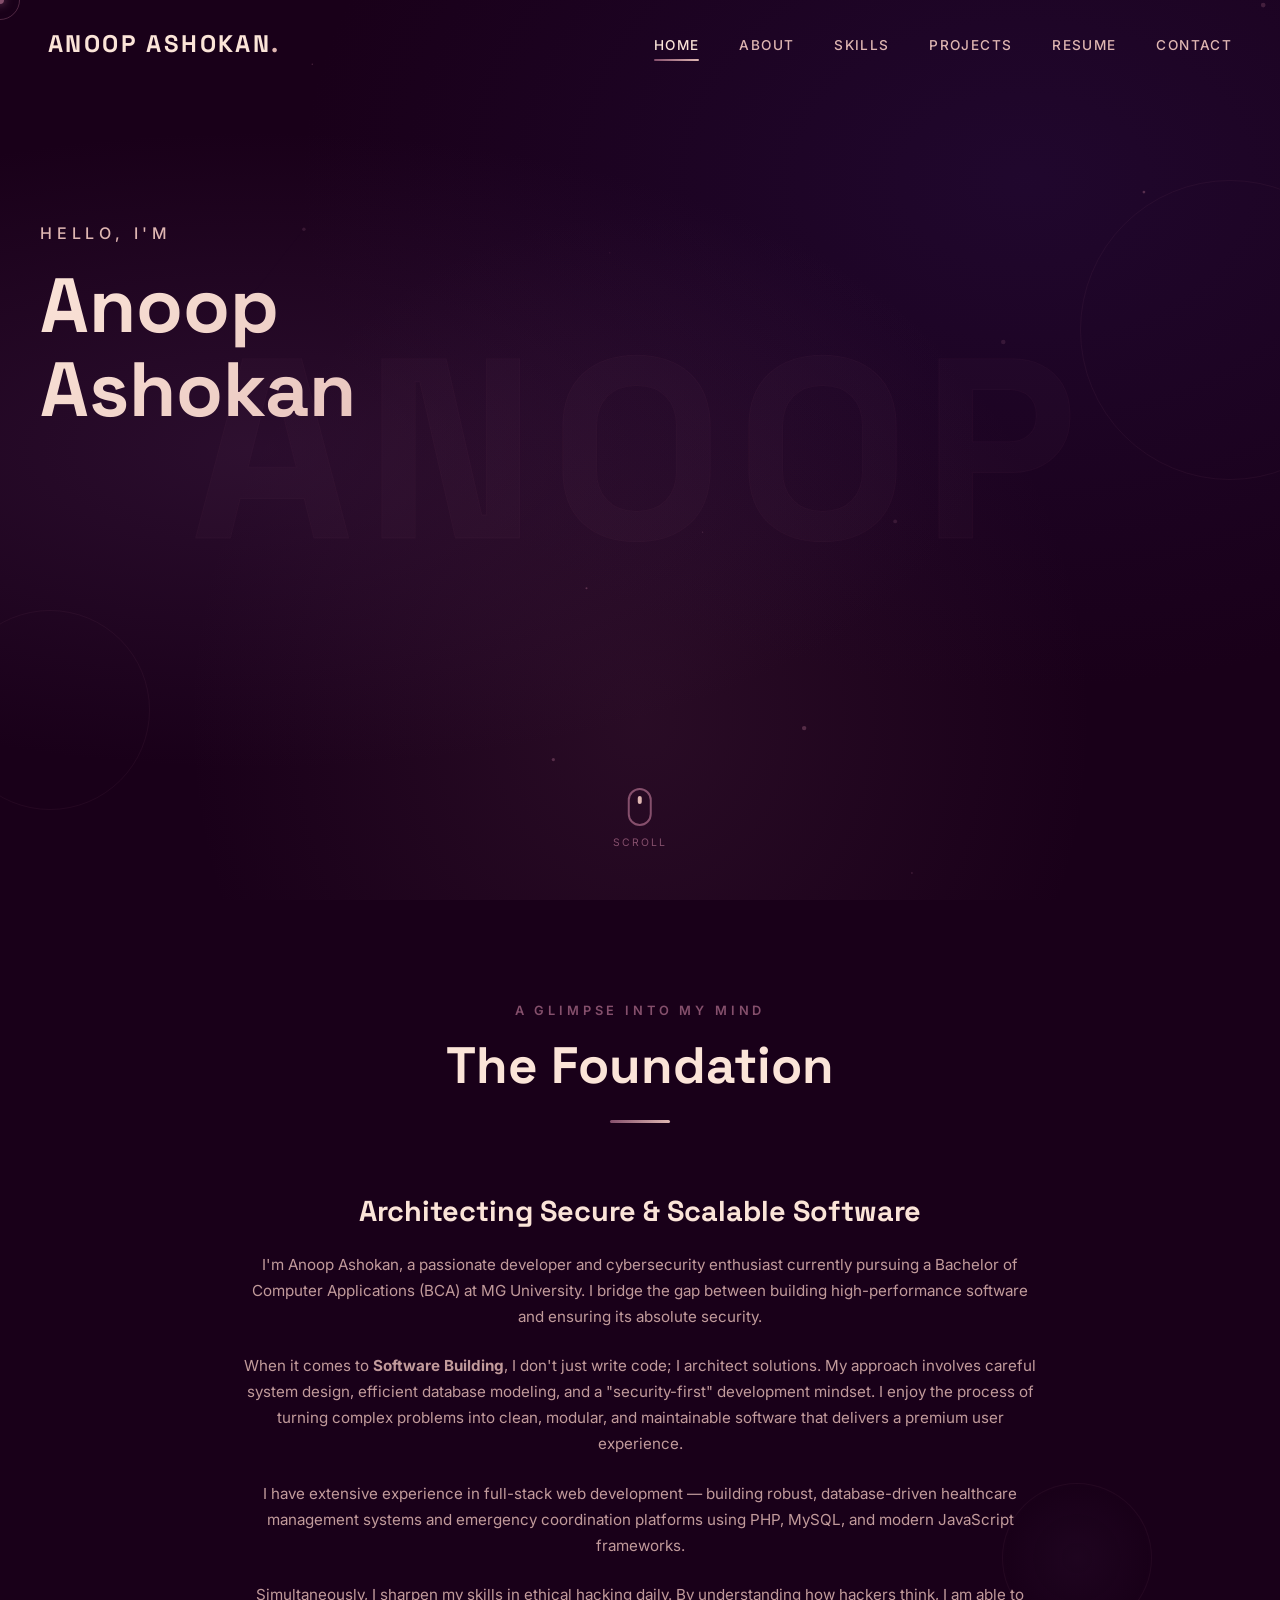
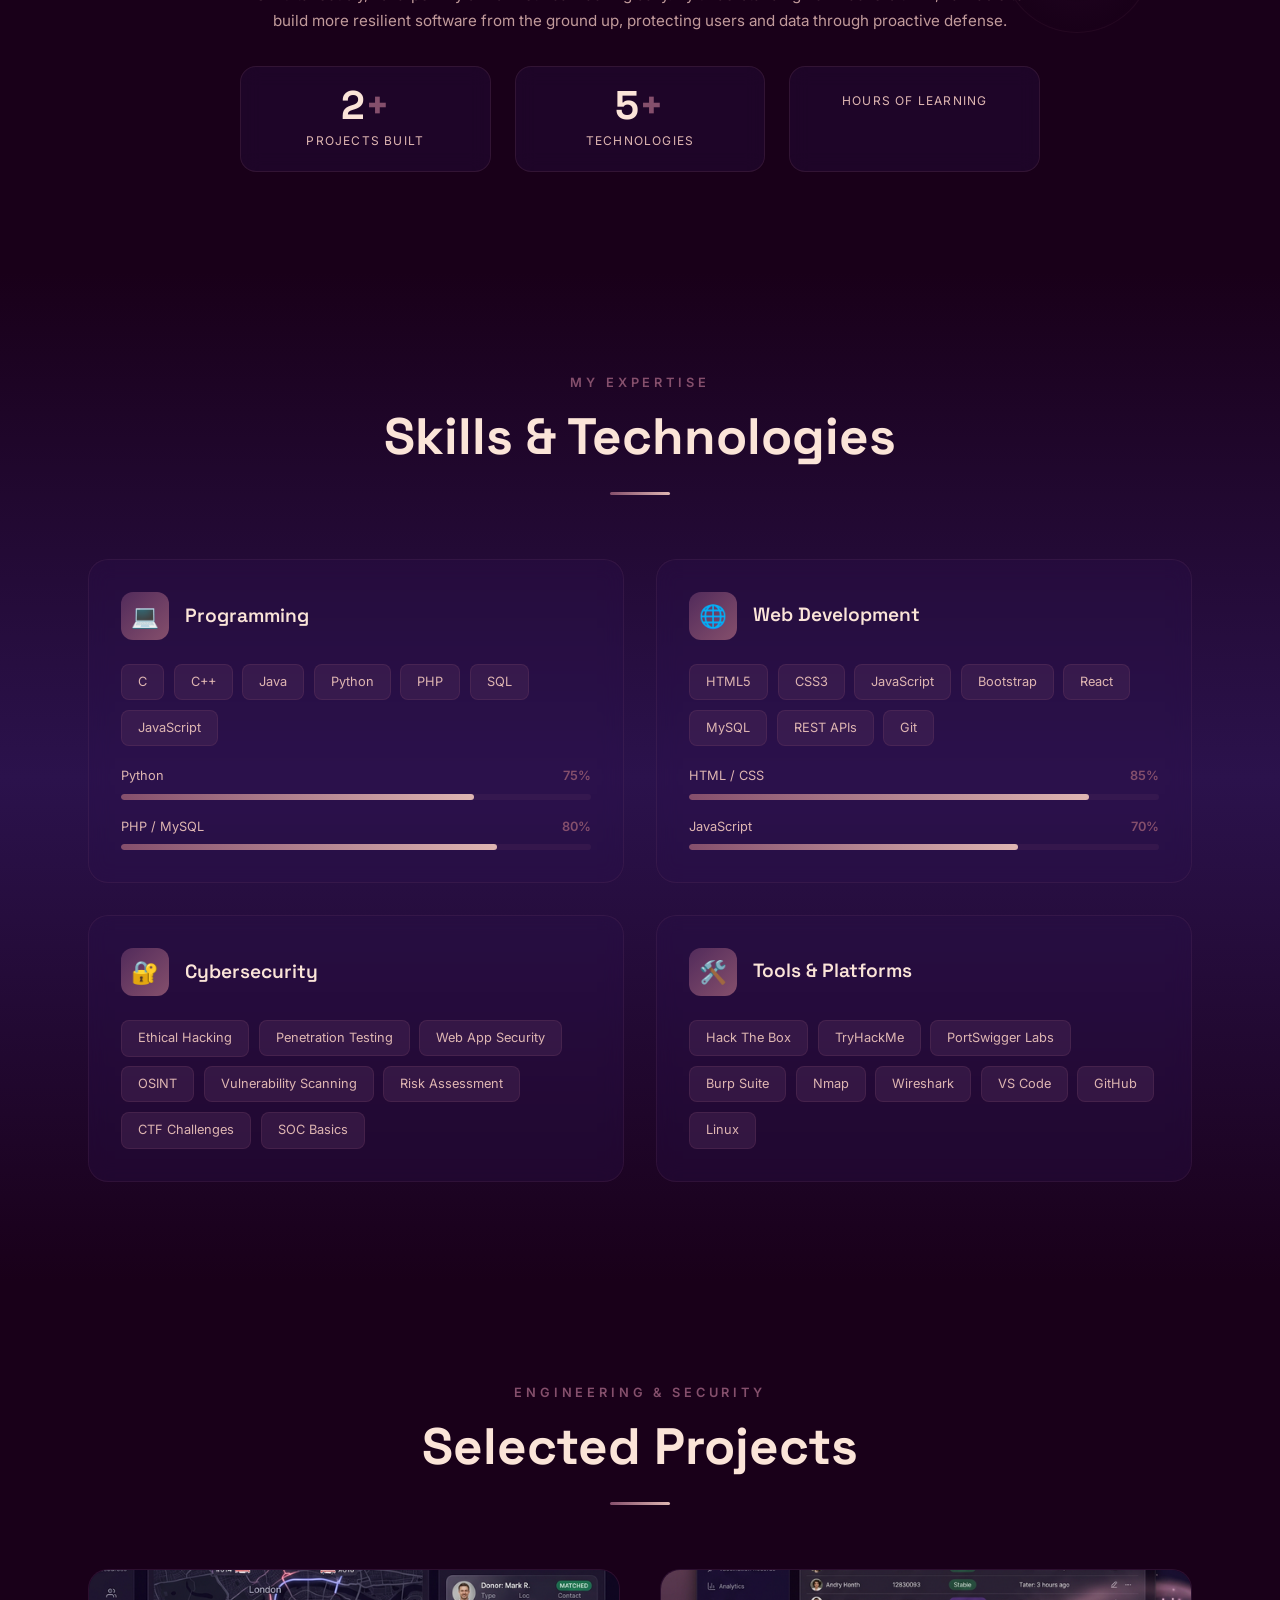
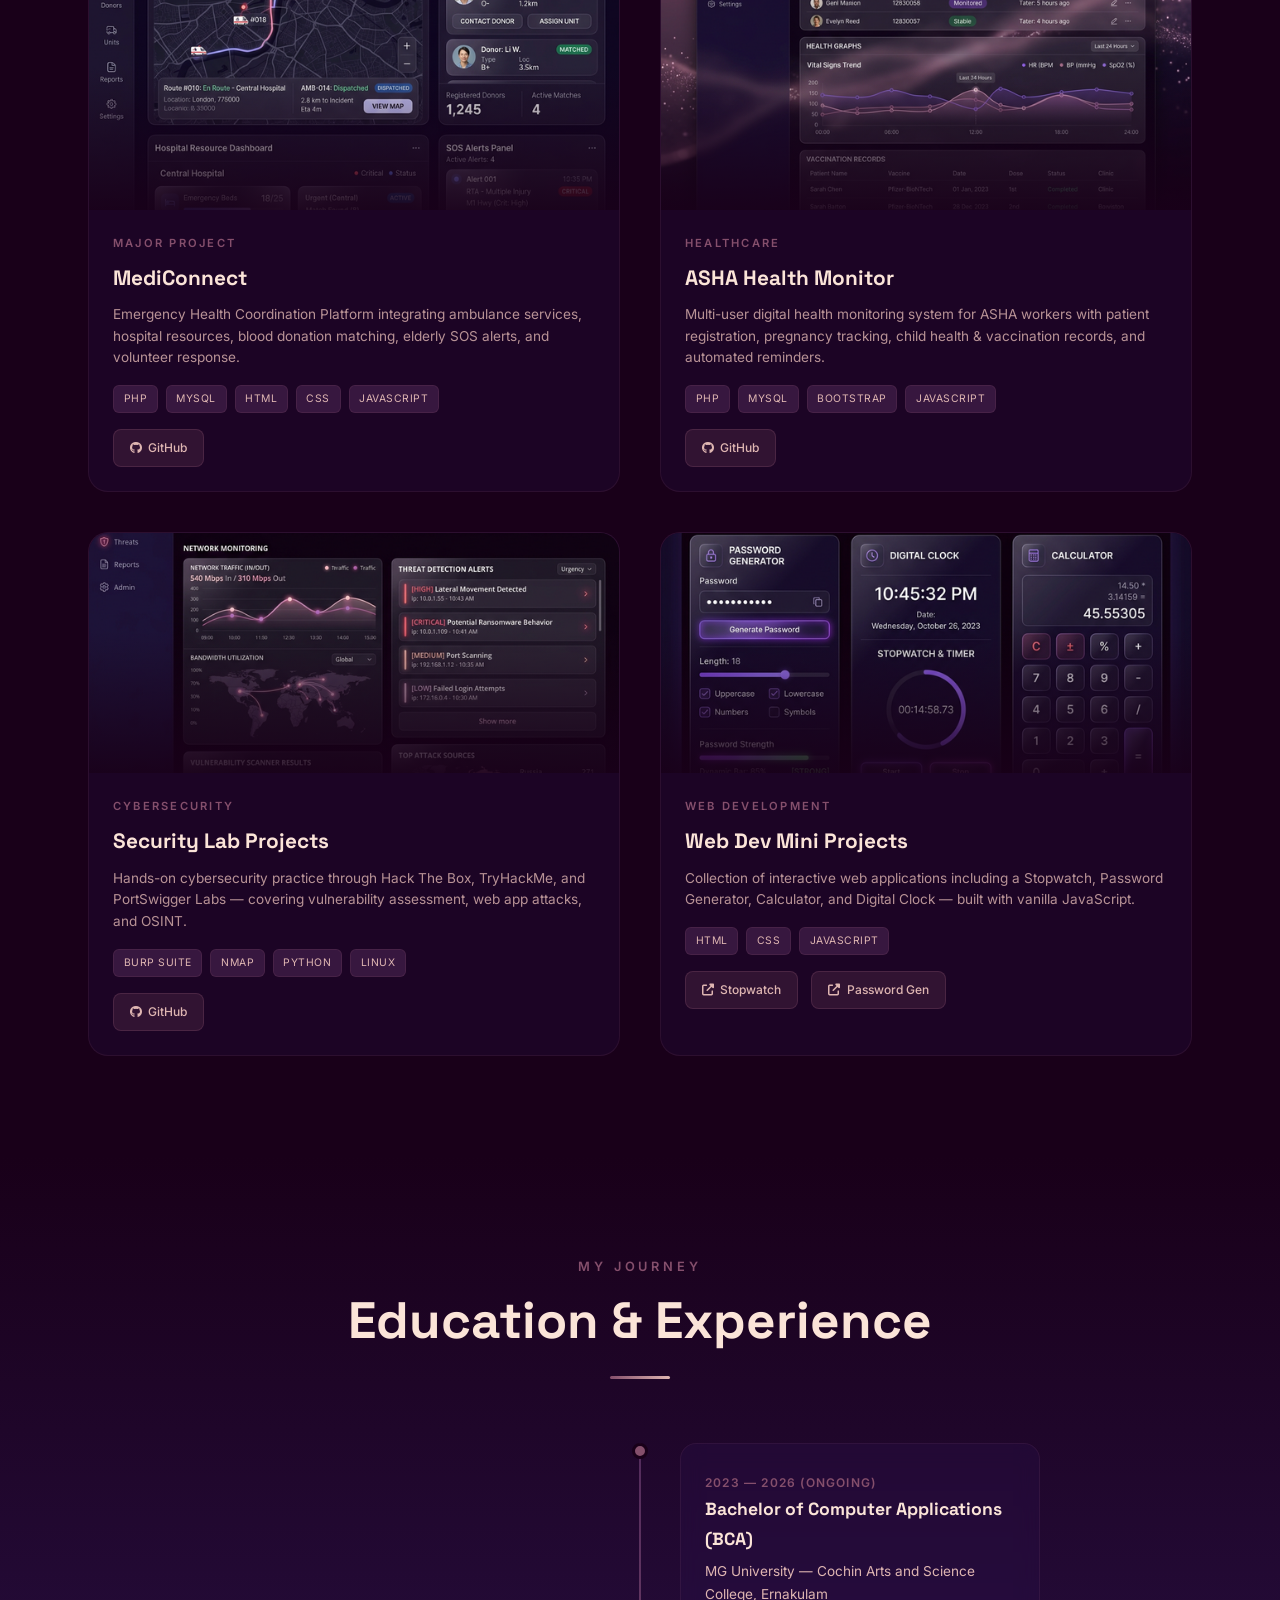
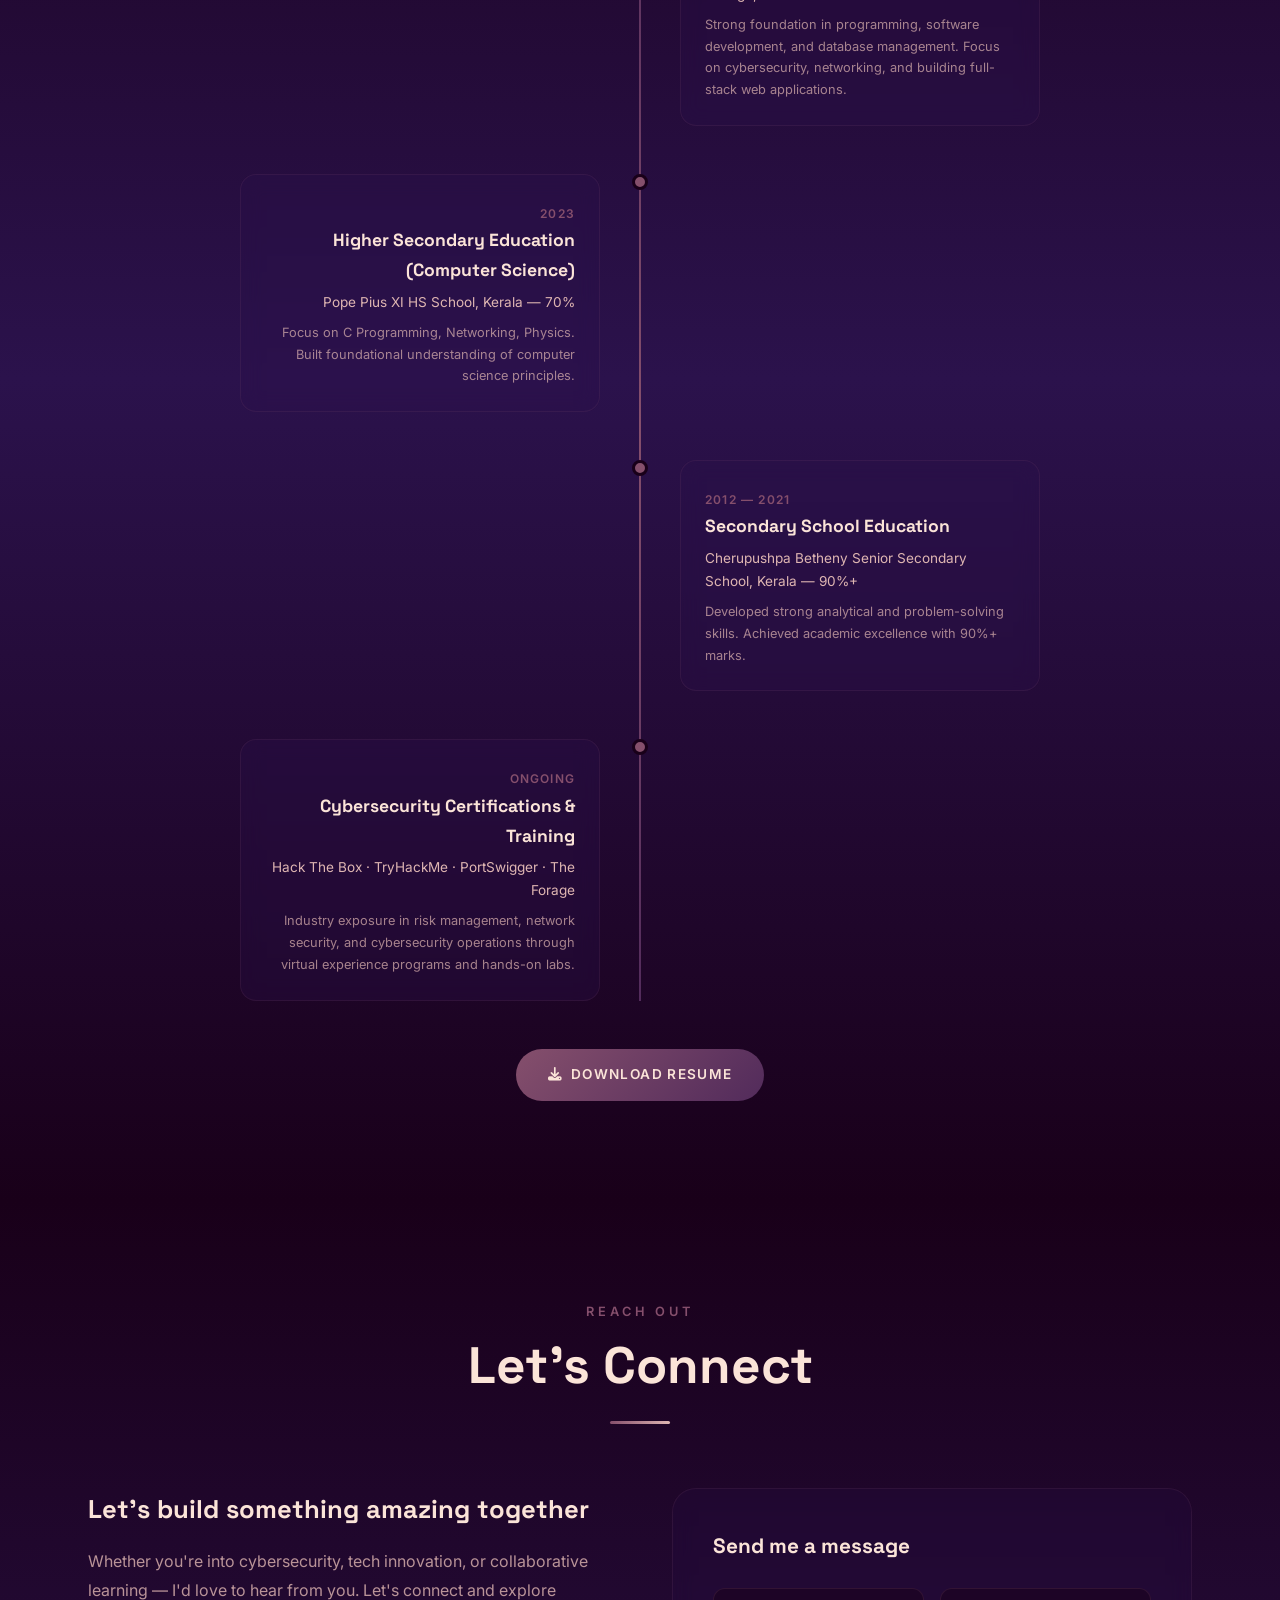
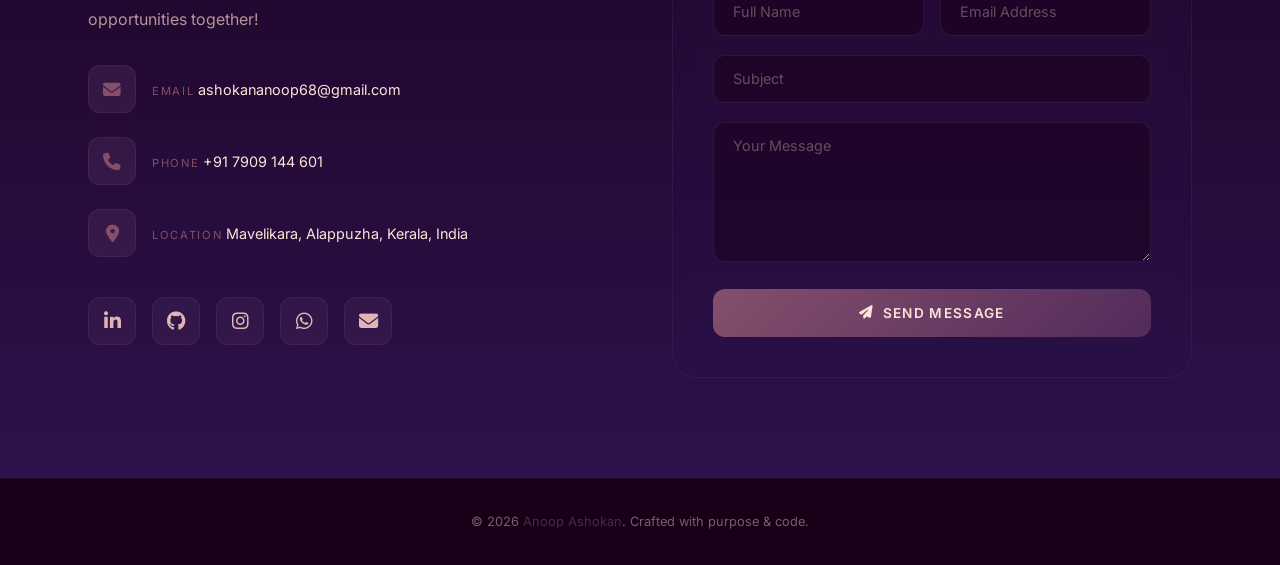
==== index.html @ 3dc25fa7 "Add files via upload" ====
<!DOCTYPE html>
<html lang="en">

<head>
  <meta charset="UTF-8">
  <meta http-equiv="X-UA-Compatible" content="IE=edge">
  <meta name="viewport" content="width=device-width, initial-scale=1.0">
  <title>Anoop Ashokan</title>
  <meta name="description"
    content="Anoop Ashokan — Software Architect and Cybersecurity Expert. Specializing in building secure web applications, penetration testing, and scalable system design.">
  <meta name="keywords" content="Anoop Ashokan, Cybersecurity, Ethical Hacker, Web Developer, Portfolio, BCA Student">
  <meta name="author" content="Anoop Ashokan">

  <!-- Favicon -->
  <link rel="shortcut icon" href="./assets/images/logo.ico" type="image/x-icon">

  <!-- Google Fonts -->
  <link rel="preconnect" href="https://fonts.googleapis.com">
  <link rel="preconnect" href="https://fonts.gstatic.com" crossorigin>
  <link
    href="https://fonts.googleapis.com/css2?family=Space+Grotesk:wght@400;500;600;700&family=Inter:wght@300;400;500;600;700&display=swap"
    rel="stylesheet">

  <!-- Font Awesome -->
  <link rel="stylesheet" href="https://cdnjs.cloudflare.com/ajax/libs/font-awesome/6.4.0/css/all.min.css">

  <!-- Custom CSS -->
  <link rel="stylesheet" href="./assets/css/cursor.css">
  <link rel="stylesheet" href="./assets/css/style.css">
</head>

<body>

  <div class="cursor-dot" id="cursorDot"></div>
  <div class="cursor-outline" id="cursorOutline"></div>

  <!-- ========== LOADER ========== -->
  <div class="loader-wrapper" id="loader">
    <div class="loader-particles" id="loaderParticles"></div>
    <div class="loader-name" id="loaderName">
      <!-- Letters injected by JS -->
    </div>
    <p class="loader-tagline">Cybersecurity · Development · Innovation</p>
    <div class="loader-progress">
      <div class="loader-progress-bar"></div>
    </div>
  </div>

  <!-- ========== NAVIGATION ========== -->
  <nav class="nav-container" id="navbar">
    <div class="nav-inner">
      <a href="#hero" class="nav-logo">ANOOP ASHOKAN<span>.</span></a>
      <ul class="nav-links" id="navLinks">
        <li><a href="#hero" class="nav-link active" data-nav>Home</a></li>
        <li><a href="#about" class="nav-link" data-nav>About</a></li>
        <li><a href="#skills" class="nav-link" data-nav>Skills</a></li>
        <li><a href="#projects" class="nav-link" data-nav>Projects</a></li>
        <li><a href="#resume" class="nav-link" data-nav>Resume</a></li>

        <li><a href="#contact" class="nav-link" data-nav>Contact</a></li>
      </ul>
      <button class="nav-menu-btn" id="menuBtn" aria-label="Toggle Menu">
        <span></span>
        <span></span>
        <span></span>
      </button>
    </div>
  </nav>

  <!-- ========== HERO SECTION ========== -->
  <section class="hero-section section" id="hero">
    <div class="hero-bg-gradient"></div>
    <canvas class="hero-particles" id="heroCanvas"></canvas>

    <!-- Floating decorations -->
    <div class="hero-bg-text">ANOOP</div>
    <div class="floating-element float-circle float-1"></div>
    <div class="floating-element float-circle float-2"></div>

    <div class="hero-content">
      <!-- Left: Text -->
      <div class="hero-text">
        <p class="hero-greeting" id="heroGreeting">Hello, I'm</p>
        <h1 class="hero-name" id="heroName">Anoop Ashokan</h1>
        <p class="hero-title" id="heroTitle">Cybersecurity Enthusiast & Developer</p>
        <p class="hero-description" id="heroDesc">
          Final-year BCA student passionate about ethical hacking, penetration testing, and building secure web
          applications. Turning curiosity into code, one vulnerability at a time.
        </p>
        <div class="hero-cta-group" id="heroCta">
          <a href="#projects" class="btn-primary">
            <i class="fas fa-rocket"></i>
            View My Work
          </a>
          <a href="#contact" class="btn-secondary">
            <i class="fas fa-paper-plane"></i>
            Get in Touch
          </a>
        </div>
      </div>

      <!-- Right: 3D Card -->
      <div class="hero-image-wrapper">
        <div class="hero-3d-card" id="hero3dCard">
          <div class="card-glow"></div>
          <div class="card-border">
            <img src="./assets/images/photo-hero.jpg" alt="Anoop Ashokan" class="card-image">
            <div class="card-shine" id="cardShine"></div>
          </div>


          <div class="badge-status">
            <span class="status-dot"></span>

          </div>
        </div>
      </div>
    </div>
    </div>

    <!-- Scroll Indicator -->
    <div class="scroll-indicator">
      <div class="mouse">
        <div class="wheel"></div>
      </div>
      <span class="scroll-text">Scroll</span>
    </div>
  </section>

  <!-- ========== ABOUT SECTION ========== -->
  <section class="section" id="about">
    <div class="container">
      <div class="section-header reveal">
        <p class="section-label">A Glimpse Into My Mind</p>
        <h2 class="section-title">The Foundation</h2>
        <div class="section-divider"></div>
      </div>

      <div class="about-grid">


        <!-- Text Side -->
        <div class="about-text-content reveal">
          <h3>Architecting Secure & Scalable Software</h3>
          <p>
            I'm Anoop Ashokan, a passionate developer and cybersecurity enthusiast currently pursuing a Bachelor of
            Computer Applications (BCA)
            at MG University. I bridge the gap between building high-performance software and ensuring its absolute
            security.
          </p>
          <p>
            When it comes to <strong>Software Building</strong>, I don't just write code; I architect solutions.
            My approach involves careful system design, efficient database modeling, and a "security-first" development
            mindset.
            I enjoy the process of turning complex problems into clean, modular, and maintainable software that delivers
            a premium user experience.
          </p>
          <p>
            I have extensive experience in full-stack web development — building robust, database-driven healthcare
            management systems and emergency coordination platforms using PHP, MySQL, and modern JavaScript frameworks.
          </p>
          <p>
            Simultaneously, I sharpen my skills in ethical hacking daily. By understanding how hackers think,
            I am able to build more resilient software from the ground up, protecting users and data through proactive
            defense.
          </p>

          <!-- Counters -->
          <div class="counters-grid">
            <div class="counter-item reveal">
              <div class="counter-number">
                <span class="counter" data-target="5">0</span><span class="counter-suffix">+</span>
              </div>
              <div class="counter-label">Projects Built</div>
            </div>
            <div class="counter-item reveal">
              <div class="counter-number">
                <span class="counter" data-target="12">0</span><span class="counter-suffix">+</span>
              </div>
              <div class="counter-label">Technologies</div>
            </div>
            <div class="counter-item reveal">
              <div class="counter-number">

              </div>
              <div class="counter-label">Hours of Learning</div>
            </div>
          </div>
        </div>
      </div>
    </div>

    <!-- Floating elements -->
    <div class="floating-element float-circle float-3"></div>
  </section>

  <!-- ========== SKILLS SECTION ========== -->
  <section class="section skills-section" id="skills">
    <div class="container">
      <div class="section-header reveal">
        <p class="section-label">My Expertise</p>
        <h2 class="section-title">Skills & Technologies</h2>
        <div class="section-divider"></div>
      </div>

      <div class="skills-categories">
        <!-- Programming -->
        <div class="skill-category-card reveal" data-tilt>
          <div class="skill-category-header">
            <div class="skill-category-icon">💻</div>
            <h3 class="skill-category-title">Programming</h3>
          </div>
          <div class="skills-list">
            <span class="skill-tag">C</span>
            <span class="skill-tag">C++</span>
            <span class="skill-tag">Java</span>
            <span class="skill-tag">Python</span>
            <span class="skill-tag">PHP</span>
            <span class="skill-tag">SQL</span>
            <span class="skill-tag">JavaScript</span>
          </div>
          <div class="skill-bars" style="margin-top: 1.2rem;">
            <div class="skill-bar-item">
              <div class="skill-bar-header">
                <span class="skill-bar-name">Python</span>
                <span class="skill-bar-percent">75%</span>
              </div>
              <div class="skill-bar-track">
                <div class="skill-bar-fill" data-width="75"></div>
              </div>
            </div>
            <div class="skill-bar-item">
              <div class="skill-bar-header">
                <span class="skill-bar-name">PHP / MySQL</span>
                <span class="skill-bar-percent">80%</span>
              </div>
              <div class="skill-bar-track">
                <div class="skill-bar-fill" data-width="80"></div>
              </div>
            </div>
          </div>
        </div>

        <!-- Web Development -->
        <div class="skill-category-card reveal" data-tilt>
          <div class="skill-category-header">
            <div class="skill-category-icon">🌐</div>
            <h3 class="skill-category-title">Web Development</h3>
          </div>
          <div class="skills-list">
            <span class="skill-tag">HTML5</span>
            <span class="skill-tag">CSS3</span>
            <span class="skill-tag">JavaScript</span>
            <span class="skill-tag">Bootstrap</span>
            <span class="skill-tag">React</span>
            <span class="skill-tag">MySQL</span>
            <span class="skill-tag">REST APIs</span>
            <span class="skill-tag">Git</span>
          </div>
          <div class="skill-bars" style="margin-top: 1.2rem;">
            <div class="skill-bar-item">
              <div class="skill-bar-header">
                <span class="skill-bar-name">HTML / CSS</span>
                <span class="skill-bar-percent">85%</span>
              </div>
              <div class="skill-bar-track">
                <div class="skill-bar-fill" data-width="85"></div>
              </div>
            </div>
            <div class="skill-bar-item">
              <div class="skill-bar-header">
                <span class="skill-bar-name">JavaScript</span>
                <span class="skill-bar-percent">70%</span>
              </div>
              <div class="skill-bar-track">
                <div class="skill-bar-fill" data-width="70"></div>
              </div>
            </div>
          </div>
        </div>

        <!-- Cybersecurity -->
        <div class="skill-category-card reveal" data-tilt>
          <div class="skill-category-header">
            <div class="skill-category-icon">🔐</div>
            <h3 class="skill-category-title">Cybersecurity</h3>
          </div>
          <div class="skills-list">
            <span class="skill-tag">Ethical Hacking</span>
            <span class="skill-tag">Penetration Testing</span>
            <span class="skill-tag">Web App Security</span>
            <span class="skill-tag">OSINT</span>
            <span class="skill-tag">Vulnerability Scanning</span>
            <span class="skill-tag">Risk Assessment</span>
            <span class="skill-tag">CTF Challenges</span>
            <span class="skill-tag">SOC Basics</span>
          </div>
        </div>

        <!-- Tools & Platforms -->
        <div class="skill-category-card reveal" data-tilt>
          <div class="skill-category-header">
            <div class="skill-category-icon">🛠️</div>
            <h3 class="skill-category-title">Tools & Platforms</h3>
          </div>
          <div class="skills-list">
            <span class="skill-tag">Hack The Box</span>
            <span class="skill-tag">TryHackMe</span>
            <span class="skill-tag">PortSwigger Labs</span>
            <span class="skill-tag">Burp Suite</span>
            <span class="skill-tag">Nmap</span>
            <span class="skill-tag">Wireshark</span>
            <span class="skill-tag">VS Code</span>
            <span class="skill-tag">GitHub</span>
            <span class="skill-tag">Linux</span>
          </div>
        </div>
      </div>
    </div>
  </section>

  <!-- ========== PROJECTS SECTION ========== -->
  <section class="section" id="projects">
    <div class="container">
      <div class="section-header reveal">
        <p class="section-label">Engineering & Security</p>
        <h2 class="section-title">Selected Projects</h2>
        <div class="section-divider"></div>
      </div>

      <div class="projects-grid">
        <!-- Project 1: MediConnect -->
        <div class="project-card reveal" data-tilt>
          <div class="card-glow-bg"></div>
          <div class="project-image-wrapper">
            <img src="./assets/images/project-mediconnect.png" alt="MediConnect Platform" loading="lazy">
            <div class="project-overlay"></div>
          </div>
          <div class="project-info">
            <p class="project-category">Major Project</p>
            <h3 class="project-name">MediConnect</h3>
            <p class="project-description">
              Emergency Health Coordination Platform integrating ambulance services, hospital resources, blood donation
              matching, elderly SOS alerts, and volunteer response.
            </p>
            <div class="project-tech-stack">
              <span class="tech-badge">PHP</span>
              <span class="tech-badge">MySQL</span>
              <span class="tech-badge">HTML</span>
              <span class="tech-badge">CSS</span>
              <span class="tech-badge">JavaScript</span>
            </div>
            <div class="project-links">
              <a href="https://github.com/securematrix" target="_blank" class="project-link-btn">
                <i class="fab fa-github"></i> GitHub
              </a>
            </div>
          </div>
        </div>

        <!-- Project 2: Health Monitoring System -->
        <div class="project-card reveal" data-tilt>
          <div class="card-glow-bg"></div>
          <div class="project-image-wrapper">
            <img src="./assets/images/project-health.png" alt="ASHA Health Monitoring System" loading="lazy">
            <div class="project-overlay"></div>
          </div>
          <div class="project-info">
            <p class="project-category">Healthcare</p>
            <h3 class="project-name">ASHA Health Monitor</h3>
            <p class="project-description">
              Multi-user digital health monitoring system for ASHA workers with patient registration, pregnancy
              tracking, child health & vaccination records, and automated reminders.
            </p>
            <div class="project-tech-stack">
              <span class="tech-badge">PHP</span>
              <span class="tech-badge">MySQL</span>
              <span class="tech-badge">Bootstrap</span>
              <span class="tech-badge">JavaScript</span>
            </div>
            <div class="project-links">
              <a href="https://github.com/securematrix" target="_blank" class="project-link-btn">
                <i class="fab fa-github"></i> GitHub
              </a>
            </div>
          </div>
        </div>

        <!-- Project 3: Security Tools -->
        <div class="project-card reveal" data-tilt>
          <div class="card-glow-bg"></div>
          <div class="project-image-wrapper">
            <img src="./assets/images/project-security.png" alt="Security Operations Dashboard" loading="lazy">
            <div class="project-overlay"></div>
          </div>
          <div class="project-info">
            <p class="project-category">Cybersecurity</p>
            <h3 class="project-name">Security Lab Projects</h3>
            <p class="project-description">
              Hands-on cybersecurity practice through Hack The Box, TryHackMe, and PortSwigger Labs — covering
              vulnerability assessment, web app attacks, and OSINT.
            </p>
            <div class="project-tech-stack">
              <span class="tech-badge">Burp Suite</span>
              <span class="tech-badge">Nmap</span>
              <span class="tech-badge">Python</span>
              <span class="tech-badge">Linux</span>
            </div>
            <div class="project-links">
              <a href="https://github.com/securematrix" target="_blank" class="project-link-btn">
                <i class="fab fa-github"></i> GitHub
              </a>
            </div>
          </div>
        </div>

        <!-- Project 4: Web Tools -->
        <div class="project-card reveal" data-tilt>
          <div class="card-glow-bg"></div>
          <div class="project-image-wrapper">
            <img src="./assets/images/project-webtools.png" alt="Web Development Tools" loading="lazy">
            <div class="project-overlay"></div>
          </div>
          <div class="project-info">
            <p class="project-category">Web Development</p>
            <h3 class="project-name">Web Dev Mini Projects</h3>
            <p class="project-description">
              Collection of interactive web applications including a Stopwatch, Password Generator, Calculator, and
              Digital Clock — built with vanilla JavaScript.
            </p>
            <div class="project-tech-stack">
              <span class="tech-badge">HTML</span>
              <span class="tech-badge">CSS</span>
              <span class="tech-badge">JavaScript</span>
            </div>
            <div class="project-links">
              <a href="https://securematrix.github.io/simple-StopWatch/" target="_blank" class="project-link-btn">
                <i class="fas fa-external-link-alt"></i> Stopwatch
              </a>
              <a href="https://securematrix.github.io/password-Generator/" target="_blank" class="project-link-btn">
                <i class="fas fa-external-link-alt"></i> Password Gen
              </a>
            </div>
          </div>
        </div>
      </div>
    </div>
  </section>

  <!-- ========== RESUME SECTION ========== -->
  <section class="section resume-section" id="resume">
    <div class="container">
      <div class="section-header reveal">
        <p class="section-label">My Journey</p>
        <h2 class="section-title">Education & Experience</h2>
        <div class="section-divider"></div>
      </div>

      <div class="timeline-container">
        <div class="timeline-line"></div>

        <!-- Item 1 -->
        <div class="timeline-item reveal">
          <div class="timeline-dot"></div>
          <div class="timeline-content">
            <span class="timeline-date">2023 — 2026 (Ongoing)</span>
            <h4 class="timeline-title">Bachelor of Computer Applications (BCA)</h4>
            <p class="timeline-subtitle">MG University — Cochin Arts and Science College, Ernakulam</p>
            <p class="timeline-description">
              Strong foundation in programming, software development, and database management.
              Focus on cybersecurity, networking, and building full-stack web applications.
            </p>
          </div>
        </div>

        <!-- Item 2 -->
        <div class="timeline-item reveal">
          <div class="timeline-dot"></div>
          <div class="timeline-content">
            <span class="timeline-date">2023</span>
            <h4 class="timeline-title">Higher Secondary Education (Computer Science)</h4>
            <p class="timeline-subtitle">Pope Pius XI HS School, Kerala — 70%</p>
            <p class="timeline-description">
              Focus on C Programming, Networking, Physics. Built foundational understanding of computer science
              principles.
            </p>
          </div>
        </div>

        <!-- Item 3 -->
        <div class="timeline-item reveal">
          <div class="timeline-dot"></div>
          <div class="timeline-content">
            <span class="timeline-date">2012 — 2021</span>
            <h4 class="timeline-title">Secondary School Education</h4>
            <p class="timeline-subtitle">Cherupushpa Betheny Senior Secondary School, Kerala — 90%+</p>
            <p class="timeline-description">
              Developed strong analytical and problem-solving skills. Achieved academic excellence with 90%+ marks.
            </p>
          </div>
        </div>

        <!-- Item 4: Certifications -->
        <div class="timeline-item reveal">
          <div class="timeline-dot"></div>
          <div class="timeline-content">
            <span class="timeline-date">Ongoing</span>
            <h4 class="timeline-title">Cybersecurity Certifications & Training</h4>
            <p class="timeline-subtitle">Hack The Box · TryHackMe · PortSwigger · The Forage</p>
            <p class="timeline-description">
              Industry exposure in risk management, network security, and cybersecurity operations through virtual
              experience programs and hands-on labs.
            </p>
          </div>
        </div>
      </div>

      <!-- Download Resume Button -->
      <div class="resume-download reveal">
        <a href="#contact" class="btn-primary">
          <i class="fas fa-download"></i>
          Download Resume
        </a>
      </div>
    </div>
  </section>



  <!-- ========== CONTACT SECTION ========== -->
  <section class="section contact-section" id="contact">
    <div class="container">
      <div class="section-header reveal">
        <p class="section-label">Reach Out</p>
        <h2 class="section-title">Let's Connect</h2>
        <div class="section-divider"></div>
      </div>

      <div class="contact-grid">
        <!-- Info Side -->
        <div class="contact-info-side reveal-left">
          <h3>Let's build something amazing together</h3>
          <p>
            Whether you're into cybersecurity, tech innovation, or collaborative learning — I'd love to hear from you.
            Let's connect and explore opportunities together!
          </p>

          <div class="contact-details">
            <div class="contact-detail-item">
              <div class="contact-detail-icon">
                <i class="fas fa-envelope"></i>
              </div>
              <div class="contact-detail-text">
                <span class="detail-label">Email</span>
                <a href="mailto:ashokananoop68@gmail.com" class="detail-value">ashokananoop68@gmail.com</a>
              </div>
            </div>
            <div class="contact-detail-item">
              <div class="contact-detail-icon">
                <i class="fas fa-phone"></i>
              </div>
              <div class="contact-detail-text">
                <span class="detail-label">Phone</span>
                <span class="detail-value">+91 7909 144 601</span>
              </div>
            </div>
            <div class="contact-detail-item">
              <div class="contact-detail-icon">
                <i class="fas fa-map-marker-alt"></i>
              </div>
              <div class="contact-detail-text">
                <span class="detail-label">Location</span>
                <span class="detail-value">Mavelikara, Alappuzha, Kerala, India</span>
              </div>
            </div>
          </div>

          <!-- Social Links -->
          <div class="social-links-row">
            <a href="https://www.linkedin.com/in/anoopashokan" target="_blank" class="social-icon-link"
              aria-label="LinkedIn" title="LinkedIn">
              <i class="fab fa-linkedin-in"></i>
            </a>
            <a href="https://github.com/securematrix" target="_blank" class="social-icon-link" aria-label="GitHub"
              title="GitHub">
              <i class="fab fa-github"></i>
            </a>
            <a href="https://www.instagram.com/_anoop__._" target="_blank" class="social-icon-link"
              aria-label="Instagram" title="Instagram">
              <i class="fab fa-instagram"></i>
            </a>
            <a href="https://wa.me/917909144601" target="_blank" class="social-icon-link" aria-label="WhatsApp"
              title="WhatsApp">
              <i class="fab fa-whatsapp"></i>
            </a>
            <a href="mailto:ashokananoop68@gmail.com" class="social-icon-link" aria-label="Email" title="Email">
              <i class="fas fa-envelope"></i>
            </a>
          </div>
        </div>

        <!-- Form Side -->
        <div class="contact-form-container reveal-right">
          <h3>Send me a message</h3>
          <form action="https://formsubmit.co/anoopashokan61@gmail.com" method="POST" id="contactForm">
            <input type="hidden" name="_captcha" value="false">
            <input type="hidden" name="_next" value="https://securematrix.github.io/anoop-portfolio/thank-you.html">

            <div class="form-row">
              <div class="form-group">
                <input type="text" name="fullname" class="form-input" placeholder="Full Name" required id="inputName"
                  aria-label="Full Name">
              </div>
              <div class="form-group">
                <input type="email" name="email" class="form-input" placeholder="Email Address" required id="inputEmail"
                  aria-label="Email Address">
              </div>
            </div>
            <div class="form-group">
              <input type="text" name="subject" class="form-input" placeholder="Subject" id="inputSubject"
                aria-label="Subject">
            </div>
            <div class="form-group">
              <textarea name="message" class="form-input" placeholder="Your Message" required id="inputMessage"
                aria-label="Your Message"></textarea>
            </div>
            <button type="submit" class="form-submit-btn" id="submitBtn">
              <i class="fas fa-paper-plane"></i>
              Send Message
            </button>
          </form>
        </div>
      </div>
    </div>
  </section>

  <!-- ========== FOOTER ========== -->
  <footer class="footer">
    <p class="footer-text">
      © 2026 <a href="#hero">Anoop Ashokan</a>. Crafted with purpose & code.
    </p>
  </footer>

  <!-- ========== SCRIPTS ========== -->
  <script src="./assets/js/cursor.js"></script>
  <script src="./assets/js/script.js"></script>
</body>

</html>
---- assets/css/cursor.css ----
/* ============================================= */
/*  LUXURY GLOW MOUSE CURSOR — MODERN & SMOOTH   */
/* ============================================= */

/* Hide default cursor */
body {
  cursor: none !important;
}

/* Ensure all interactive elements don't show the default pointer */
a, button, input, textarea, select, [role="button"] {
  cursor: none !important;
}

/* Cursor Dot — Fast follower */
.cursor-dot {
  position: fixed;
  top: 0;
  left: 0;
  width: 8px;
  height: 8px;
  background-color: var(--highlight);
  border-radius: 50%;
  z-index: 100000;
  pointer-events: none;
  transform: translate(-50%, -50%);
  transition: width 0.3s ease, height 0.3s ease, opacity 0.3s ease;
  box-shadow: 0 0 10px var(--highlight);
}

/* Cursor Outline — Smooth delayed follower (Lerp) */
.cursor-outline {
  position: fixed;
  top: 0;
  left: 0;
  width: 40px;
  height: 40px;
  border: 1.5px solid rgba(133, 79, 108, 0.5); /* Semi-transparent highlight */
  border-radius: 50%;
  z-index: 99999;
  pointer-events: none;
  transform: translate(-50%, -50%);
  transition: width 0.4s cubic-bezier(0.23, 1, 0.32, 1), 
              height 0.4s cubic-bezier(0.23, 1, 0.32, 1), 
              border-color 0.4s ease,
              background-color 0.4s ease;
}

/* Hover States — Applied via JS */
body.is-hovering .cursor-dot {
  width: 4px;
  height: 4px;
  opacity: 0.5;
}

body.is-hovering .cursor-outline {
  width: 65px;
  height: 65px;
  border-color: var(--highlight);
  background-color: rgba(133, 79, 108, 0.1); /* Subtle glow fill */
}

/* Click Animation State */
body.is-clicking .cursor-outline {
  transform: translate(-50%, -50%) scale(0.85);
  background-color: rgba(133, 79, 108, 0.2);
}

/* Hide on Mobile */
@media (max-width: 1024px) {
  body {
    cursor: auto !important;
  }
  .cursor-dot, .cursor-outline {
    display: none;
  }
}
---- assets/css/style.css ----
/* ============================================= */
/*  ANOOP ASHOKAN — PREMIUM PORTFOLIO CSS        */
/*  Dark Luxury • Glassmorphism • Motion Design   */
/* ============================================= */

/* ---------- CSS CUSTOM PROPERTIES ---------- */
:root {
  /* Color Palette */
  --bg-primary: #190019;
  --bg-secondary: #2B124C;
  --accent-depth: #522B5B;
  --highlight: #854F6C;
  --soft-ui: #DFB6B2;
  --light-neutral: #FBE4D8;
  
  /* Extended palette */
  --bg-primary-rgb: 25, 0, 25;
  --bg-secondary-rgb: 43, 18, 76;
  --accent-depth-rgb: 82, 43, 91;
  --highlight-rgb: 133, 79, 108;
  --soft-ui-rgb: 223, 182, 178;
  --light-neutral-rgb: 251, 228, 216;

  /* Glass */
  --glass-bg: rgba(43, 18, 76, 0.25);
  --glass-border: rgba(133, 79, 108, 0.3);
  --glass-shadow: 0 8px 32px rgba(0, 0, 0, 0.4);
  --glass-blur: blur(20px);

  /* Typography */
  --font-heading: 'Space Grotesk', sans-serif;
  --font-body: 'Inter', sans-serif;

  /* Transitions */
  --transition-fast: 0.2s cubic-bezier(0.4, 0, 0.2, 1);
  --transition-medium: 0.4s cubic-bezier(0.4, 0, 0.2, 1);
  --transition-slow: 0.8s cubic-bezier(0.4, 0, 0.2, 1);

  /* Spacing */
  --section-padding: 100px 0;
  --container-width: 1200px;
}

/* ---------- RESET & BASE ---------- */
*,
*::before,
*::after {
  margin: 0;
  padding: 0;
  box-sizing: border-box;
}

html {
  scroll-behavior: smooth;
  overflow-x: hidden;
}

body {
  font-family: var(--font-body);
  background: var(--bg-primary);
  color: var(--light-neutral);
  line-height: 1.7;
  overflow-x: hidden;
  cursor: none;
}

a {
  text-decoration: none;
  color: inherit;
  cursor: none;
}

button {
  cursor: none;
}

ul, ol {
  list-style: none;
}

img {
  max-width: 100%;
  display: block;
}

::selection {
  background: var(--highlight);
  color: var(--light-neutral);
}

/* ---------- SCROLLBAR ---------- */
::-webkit-scrollbar {
  width: 6px;
}

::-webkit-scrollbar-track {
  background: var(--bg-primary);
}

::-webkit-scrollbar-thumb {
  background: var(--accent-depth);
  border-radius: 3px;
}

::-webkit-scrollbar-thumb:hover {
  background: var(--highlight);
}

/* ---------- CUSTOM CURSOR ---------- */
/* (Cursor styles moved to assets/css/cursor.css for modularity) */


/* ---------- LOADER ---------- */
.loader-wrapper {
  position: fixed;
  top: 0;
  left: 0;
  width: 100%;
  height: 100%;
  background: var(--bg-primary);
  z-index: 100000;
  display: flex;
  flex-direction: column;
  align-items: center;
  justify-content: center;
  transition: opacity 0.6s ease, visibility 0.6s ease;
}

.loader-wrapper.loaded {
  opacity: 0;
  visibility: hidden;
  pointer-events: none;
}

.loader-name {
  font-family: var(--font-heading);
  font-size: clamp(2rem, 5vw, 4rem);
  font-weight: 700;
  color: var(--light-neutral);
  letter-spacing: 0.2em;
  overflow: hidden;
}

.loader-name span {
  display: inline-block;
  transform: translateY(100%);
  opacity: 0;
  animation: letterReveal 0.6s forwards;
}

@keyframes letterReveal {
  to {
    transform: translateY(0);
    opacity: 1;
  }
}

.loader-tagline {
  font-family: var(--font-body);
  font-size: 0.9rem;
  color: var(--soft-ui);
  letter-spacing: 0.3em;
  text-transform: uppercase;
  margin-top: 1rem;
  opacity: 0;
  animation: fadeIn 0.8s 1s forwards;
}

.loader-progress {
  width: 200px;
  height: 2px;
  background: rgba(82, 43, 91, 0.3);
  border-radius: 1px;
  margin-top: 2rem;
  overflow: hidden;
}

.loader-progress-bar {
  height: 100%;
  width: 0%;
  background: linear-gradient(90deg, var(--highlight), var(--soft-ui));
  border-radius: 1px;
  animation: loadingBar 1.8s ease-in-out forwards;
}

@keyframes loadingBar {
  0% { width: 0%; }
  50% { width: 70%; }
  100% { width: 100%; }
}

.loader-particles {
  position: absolute;
  width: 100%;
  height: 100%;
  overflow: hidden;
}

.loader-particle {
  position: absolute;
  width: 3px;
  height: 3px;
  background: var(--highlight);
  border-radius: 50%;
  opacity: 0.3;
  animation: particleFloat 3s infinite ease-in-out;
}

@keyframes particleFloat {
  0%, 100% { transform: translateY(0) translateX(0); opacity: 0.3; }
  50% { transform: translateY(-30px) translateX(10px); opacity: 0.6; }
}

@keyframes fadeIn {
  to { opacity: 1; }
}

/* ---------- NAVIGATION ---------- */
.nav-container {
  position: fixed;
  top: 0;
  left: 0;
  width: 100%;
  z-index: 1000;
  padding: 1.5rem 3rem;
  transition: var(--transition-medium);
}

.nav-container.scrolled {
  background: rgba(25, 0, 25, 0.9);
  backdrop-filter: blur(20px);
  -webkit-backdrop-filter: blur(20px);
  padding: 1rem 3rem;
  border-bottom: 1px solid rgba(82, 43, 91, 0.2);
}

.nav-inner {
  max-width: var(--container-width);
  margin: 0 auto;
  display: flex;
  align-items: center;
  justify-content: space-between;
}

.nav-logo {
  font-family: var(--font-heading);
  font-size: 1.5rem;
  font-weight: 700;
  color: var(--light-neutral);
  letter-spacing: 0.1em;
}

.nav-logo span {
  color: var(--soft-ui);
}

.nav-links {
  display: flex;
  gap: 2.5rem;
  align-items: center;
}

.nav-link {
  font-family: var(--font-body);
  font-size: 0.85rem;
  font-weight: 500;
  color: var(--soft-ui);
  letter-spacing: 0.1em;
  text-transform: uppercase;
  position: relative;
  padding: 0.5rem 0;
  transition: color var(--transition-fast);
  background: none;
  border: none;
}

.nav-link::after {
  content: '';
  position: absolute;
  bottom: 0;
  left: 0;
  width: 0;
  height: 2px;
  background: linear-gradient(90deg, var(--highlight), var(--soft-ui));
  transition: width var(--transition-medium);
  border-radius: 1px;
}

.nav-link:hover,
.nav-link.active {
  color: var(--light-neutral);
}

.nav-link:hover::after,
.nav-link.active::after {
  width: 100%;
}

.nav-menu-btn {
  display: none;
  flex-direction: column;
  gap: 5px;
  background: none;
  border: none;
  padding: 0.5rem;
}

.nav-menu-btn span {
  width: 25px;
  height: 2px;
  background: var(--soft-ui);
  border-radius: 2px;
  transition: var(--transition-fast);
}

.nav-menu-btn.active span:nth-child(1) {
  transform: rotate(45deg) translate(5px, 5px);
}

.nav-menu-btn.active span:nth-child(2) {
  opacity: 0;
}

.nav-menu-btn.active span:nth-child(3) {
  transform: rotate(-45deg) translate(5px, -5px);
}

/* ---------- HERO SECTION ---------- */
.hero-section {
  min-height: 100vh;
  display: flex;
  align-items: center;
  position: relative;
  overflow: hidden;
  padding: 0 3rem;
}

.hero-bg-gradient {
  position: absolute;
  top: 0;
  left: 0;
  width: 100%;
  height: 100%;
  background: 
    radial-gradient(ellipse at 20% 50%, rgba(82, 43, 91, 0.3) 0%, transparent 50%),
    radial-gradient(ellipse at 80% 20%, rgba(43, 18, 76, 0.4) 0%, transparent 50%),
    radial-gradient(ellipse at 50% 80%, rgba(133, 79, 108, 0.15) 0%, transparent 50%);
  animation: gradientShift 8s ease-in-out infinite alternate;
}

@keyframes gradientShift {
  0% { transform: scale(1); opacity: 1; }
  100% { transform: scale(1.1); opacity: 0.8; }
}

.hero-particles {
  position: absolute;
  width: 100%;
  height: 100%;
  z-index: 1;
}

.hero-bg-text {
  position: absolute;
  top: 50%;
  left: 50%;
  transform: translate(-50%, -50%);
  font-family: var(--font-heading);
  font-size: clamp(8rem, 20vw, 30rem);
  font-weight: 800;
  color: rgba(251, 228, 216, 0.02);
  -webkit-text-stroke: 1px rgba(133, 79, 108, 0.08);
  pointer-events: none;
  white-space: nowrap;
  z-index: 0;
  letter-spacing: 0.05em;
  user-select: none;
}

.hero-content {
  max-width: var(--container-width);
  margin: 0 auto;
  width: 100%;
  display: grid;
  grid-template-columns: 1fr 1fr;
  gap: 4rem;
  align-items: center;
  position: relative;
  z-index: 2;
}

.hero-text {
  padding-right: 2rem;
}

.hero-greeting {
  font-family: var(--font-body);
  font-size: 1rem;
  font-weight: 500;
  color: var(--soft-ui);
  letter-spacing: 0.3em;
  text-transform: uppercase;
  margin-bottom: 1rem;
  opacity: 0;
  transform: translateY(30px);
}

.hero-name {
  font-family: var(--font-heading);
  font-size: clamp(3rem, 6vw, 5rem);
  font-weight: 700;
  line-height: 1.1;
  margin-bottom: 0.5rem;
  background: linear-gradient(135deg, var(--light-neutral), var(--soft-ui));
  -webkit-background-clip: text;
  -webkit-text-fill-color: transparent;
  background-clip: text;
  opacity: 0;
  transform: translateY(50px);
}

.hero-title {
  font-family: var(--font-heading);
  font-size: clamp(1.2rem, 2.5vw, 1.8rem);
  font-weight: 400;
  color: var(--highlight);
  margin-bottom: 1.5rem;
  opacity: 0;
  transform: translateY(30px);
}

.hero-description {
  font-size: 1rem;
  color: var(--soft-ui);
  opacity: 0.8;
  max-width: 500px;
  margin-bottom: 2rem;
  opacity: 0;
  transform: translateY(30px);
}

.hero-cta-group {
  display: flex;
  gap: 1rem;
  align-items: center;
  opacity: 0;
  transform: translateY(30px);
}

.btn-primary {
  display: inline-flex;
  align-items: center;
  gap: 0.5rem;
  padding: 0.9rem 2rem;
  background: linear-gradient(135deg, var(--highlight), var(--accent-depth));
  color: var(--light-neutral);
  font-family: var(--font-body);
  font-size: 0.85rem;
  font-weight: 600;
  letter-spacing: 0.1em;
  text-transform: uppercase;
  border: none;
  border-radius: 50px;
  transition: var(--transition-medium);
  position: relative;
  overflow: hidden;
}

.btn-primary::before {
  content: '';
  position: absolute;
  top: 0;
  left: -100%;
  width: 100%;
  height: 100%;
  background: linear-gradient(90deg, transparent, rgba(255,255,255,0.15), transparent);
  transition: left 0.6s;
}

.btn-primary:hover::before {
  left: 100%;
}

.btn-primary:hover {
  transform: translateY(-2px);
  box-shadow: 0 8px 30px rgba(133, 79, 108, 0.4);
}

.btn-secondary {
  display: inline-flex;
  align-items: center;
  gap: 0.5rem;
  padding: 0.9rem 2rem;
  background: transparent;
  color: var(--soft-ui);
  font-family: var(--font-body);
  font-size: 0.85rem;
  font-weight: 600;
  letter-spacing: 0.1em;
  text-transform: uppercase;
  border: 1px solid var(--highlight);
  border-radius: 50px;
  transition: var(--transition-medium);
}

.btn-secondary:hover {
  background: rgba(133, 79, 108, 0.15);
  transform: translateY(-2px);
  border-color: var(--soft-ui);
}

/* Hero Image Card */
.hero-image-wrapper {
  display: flex;
  justify-content: center;
  align-items: center;
  perspective: 1000px;
}

.hero-3d-card {
  width: 380px;
  height: 460px;
  position: relative;
  transform-style: preserve-3d;
  transition: transform 0.1s ease-out;
  opacity: 0;
  transform: translateY(50px);
}

.hero-3d-card .card-glow {
  position: absolute;
  top: -20px;
  left: -20px;
  right: -20px;
  bottom: -20px;
  background: radial-gradient(ellipse at center, rgba(133, 79, 108, 0.3) 0%, transparent 70%);
  filter: blur(30px);
  z-index: -1;
  animation: cardGlow 4s ease-in-out infinite alternate;
}

@keyframes cardGlow {
  0% { opacity: 0.5; transform: scale(0.95); }
  100% { opacity: 1; transform: scale(1.05); }
}

.hero-3d-card .card-border {
  position: absolute;
  inset: 0;
  border-radius: 24px;
  border: 1px solid rgba(133, 79, 108, 0.3);
  background: linear-gradient(135deg, rgba(43, 18, 76, 0.6), rgba(82, 43, 91, 0.3));
  backdrop-filter: blur(10px);
  -webkit-backdrop-filter: blur(10px);
  overflow: hidden;
}

.hero-3d-card .card-image {
  width: 100%;
  height: 100%;
  object-fit: cover;
  border-radius: 24px;
  opacity: 0.9;
}

.hero-3d-card .card-shine {
  position: absolute;
  top: 0;
  left: 0;
  width: 100%;
  height: 100%;
  border-radius: 24px;
  background: linear-gradient(
    105deg,
    transparent 40%,
    rgba(255, 255, 255, 0.05) 45%,
    rgba(255, 255, 255, 0.1) 50%,
    rgba(255, 255, 255, 0.05) 55%,
    transparent 60%
  );
  pointer-events: none;
}

.hero-3d-card .floating-badge {
  position: absolute;
  bottom: 20px;
  left: 20px;
  right: 20px;
  background: rgba(25, 0, 25, 0.8);
  backdrop-filter: blur(20px);
  -webkit-backdrop-filter: blur(20px);
  border: 1px solid rgba(133, 79, 108, 0.3);
  border-radius: 16px;
  padding: 1rem 1.2rem;
}

.floating-badge .badge-name {
  font-family: var(--font-heading);
  font-size: 1rem;
  font-weight: 600;
  color: var(--light-neutral);
}

.floating-badge .badge-role {
  font-size: 0.75rem;
  color: var(--soft-ui);
  opacity: 0.8;
}

.floating-badge .badge-status {
  display: flex;
  align-items: center;
  gap: 0.5rem;
  margin-top: 0.3rem;
}

.floating-badge .status-dot {
  width: 8px;
  height: 8px;
  background: #4ade80;
  border-radius: 50%;
  animation: pulse 2s infinite;
}

@keyframes pulse {
  0%, 100% { box-shadow: 0 0 0 0 rgba(74, 222, 128, 0.4); }
  50% { box-shadow: 0 0 0 6px rgba(74, 222, 128, 0); }
}

.floating-badge .status-text {
  font-size: 0.7rem;
  color: #4ade80;
  font-weight: 500;
}

/* Scroll Indicator */
.scroll-indicator {
  position: absolute;
  bottom: 3rem;
  left: 50%;
  transform: translateX(-50%);
  display: flex;
  flex-direction: column;
  align-items: center;
  gap: 0.5rem;
  z-index: 2;
  animation: fadeIn 1s 2s forwards;
  opacity: 0;
}

.scroll-indicator .mouse {
  width: 24px;
  height: 38px;
  border: 2px solid var(--highlight);
  border-radius: 12px;
  position: relative;
}

.scroll-indicator .mouse .wheel {
  width: 4px;
  height: 8px;
  background: var(--soft-ui);
  border-radius: 2px;
  position: absolute;
  top: 6px;
  left: 50%;
  transform: translateX(-50%);
  animation: scrollWheel 2s ease-in-out infinite;
}

@keyframes scrollWheel {
  0% { transform: translateX(-50%) translateY(0); opacity: 1; }
  100% { transform: translateX(-50%) translateY(12px); opacity: 0; }
}

.scroll-indicator .scroll-text {
  font-size: 0.65rem;
  letter-spacing: 0.2em;
  color: var(--highlight);
  text-transform: uppercase;
}

/* ---------- SECTION COMMON ---------- */
.section {
  padding: var(--section-padding);
  position: relative;
}

.container {
  max-width: var(--container-width);
  margin: 0 auto;
  padding: 0 3rem;
}

.section-header {
  text-align: center;
  margin-bottom: 4rem;
}

.section-label {
  font-size: 0.8rem;
  font-weight: 600;
  letter-spacing: 0.3em;
  text-transform: uppercase;
  color: var(--highlight);
  margin-bottom: 0.8rem;
}

.section-title {
  font-family: var(--font-heading);
  font-size: clamp(2rem, 4vw, 3.2rem);
  font-weight: 700;
  color: var(--light-neutral);
  line-height: 1.2;
}

.section-divider {
  width: 60px;
  height: 3px;
  background: linear-gradient(90deg, var(--highlight), var(--soft-ui));
  border-radius: 2px;
  margin: 1.5rem auto 0;
}

/* ---------- ABOUT SECTION ---------- */
.about-grid {
  display: block;
  max-width: 800px;
  margin: 0 auto;
  text-align: center;
}



.about-text-content h3 {
  font-family: var(--font-heading);
  font-size: 1.8rem;
  font-weight: 700;
  color: var(--light-neutral);
  margin-bottom: 1rem;
}

.about-text-content p {
  color: var(--soft-ui);
  opacity: 0.85;
  margin-bottom: 1.5rem;
  font-size: 0.95rem;
}

/* Animated Counters */
.counters-grid {
  display: grid;
  grid-template-columns: repeat(3, 1fr);
  gap: 1.5rem;
  margin-top: 2rem;
}

.counter-item {
  text-align: center;
  padding: 1.2rem;
  background: rgba(43, 18, 76, 0.3);
  border: 1px solid rgba(133, 79, 108, 0.2);
  border-radius: 16px;
  backdrop-filter: blur(10px);
  -webkit-backdrop-filter: blur(10px);
  transition: var(--transition-medium);
}

.counter-item:hover {
  transform: translateY(-5px);
  border-color: var(--highlight);
  box-shadow: 0 10px 30px rgba(133, 79, 108, 0.2);
}

.counter-number {
  font-family: var(--font-heading);
  font-size: 2.5rem;
  font-weight: 700;
  color: var(--light-neutral);
  line-height: 1;
}

.counter-number .counter-suffix {
  color: var(--highlight);
}

.counter-label {
  font-size: 0.75rem;
  color: var(--soft-ui);
  text-transform: uppercase;
  letter-spacing: 0.1em;
  margin-top: 0.3rem;
}

/* ---------- SKILLS SECTION ---------- */
.skills-section {
  background: linear-gradient(180deg, var(--bg-primary) 0%, var(--bg-secondary) 50%, var(--bg-primary) 100%);
}

.skills-categories {
  display: grid;
  grid-template-columns: repeat(2, 1fr);
  gap: 2rem;
}

.skill-category-card {
  background: rgba(43, 18, 76, 0.3);
  border: 1px solid rgba(133, 79, 108, 0.15);
  border-radius: 20px;
  padding: 2rem;
  backdrop-filter: blur(10px);
  -webkit-backdrop-filter: blur(10px);
  transition: var(--transition-medium);
  transform-style: preserve-3d;
  perspective: 800px;
}

.skill-category-card:hover {
  transform: translateY(-5px);
  border-color: var(--highlight);
  box-shadow: 0 20px 40px rgba(133, 79, 108, 0.15);
}

.skill-category-header {
  display: flex;
  align-items: center;
  gap: 1rem;
  margin-bottom: 1.5rem;
}

.skill-category-icon {
  width: 48px;
  height: 48px;
  border-radius: 12px;
  background: linear-gradient(135deg, var(--accent-depth), var(--highlight));
  display: flex;
  align-items: center;
  justify-content: center;
  font-size: 1.4rem;
}

.skill-category-title {
  font-family: var(--font-heading);
  font-size: 1.2rem;
  font-weight: 600;
  color: var(--light-neutral);
}

.skills-list {
  display: flex;
  flex-wrap: wrap;
  gap: 0.6rem;
}

.skill-tag {
  padding: 0.4rem 1rem;
  background: rgba(82, 43, 91, 0.4);
  border: 1px solid rgba(133, 79, 108, 0.2);
  border-radius: 8px;
  font-size: 0.8rem;
  color: var(--soft-ui);
  transition: var(--transition-fast);
}

.skill-tag:hover {
  background: rgba(133, 79, 108, 0.3);
  border-color: var(--soft-ui);
  color: var(--light-neutral);
  transform: translateY(-2px);
}

/* Skill Bars */
.skill-bars {
  display: flex;
  flex-direction: column;
  gap: 1rem;
}

.skill-bar-item {
  display: flex;
  flex-direction: column;
  gap: 0.4rem;
}

.skill-bar-header {
  display: flex;
  justify-content: space-between;
  font-size: 0.8rem;
}

.skill-bar-name {
  color: var(--soft-ui);
}

.skill-bar-percent {
  color: var(--highlight);
  font-weight: 600;
}

.skill-bar-track {
  height: 6px;
  background: rgba(82, 43, 91, 0.3);
  border-radius: 3px;
  overflow: hidden;
}

.skill-bar-fill {
  height: 100%;
  background: linear-gradient(90deg, var(--highlight), var(--soft-ui));
  border-radius: 3px;
  width: 0%;
  transition: width 1.5s cubic-bezier(0.4, 0, 0.2, 1);
}

/* ---------- PROJECTS SECTION ---------- */
.projects-grid {
  display: grid;
  grid-template-columns: repeat(2, 1fr);
  gap: 2.5rem;
}

.project-card {
  background: rgba(43, 18, 76, 0.25);
  border: 1px solid rgba(133, 79, 108, 0.15);
  border-radius: 20px;
  overflow: hidden;
  transition: var(--transition-medium);
  position: relative;
}

.project-card:hover {
  transform: translateY(-8px);
  border-color: var(--highlight);
  box-shadow: 0 20px 60px rgba(133, 79, 108, 0.2);
}

.project-card .card-glow-bg {
  position: absolute;
  top: 0;
  left: 0;
  width: 100%;
  height: 100%;
  background: radial-gradient(ellipse at center top, rgba(133, 79, 108, 0.15) 0%, transparent 70%);
  opacity: 0;
  transition: opacity var(--transition-medium);
  pointer-events: none;
}

.project-card:hover .card-glow-bg {
  opacity: 1;
}

.project-image-wrapper {
  position: relative;
  height: 240px;
  overflow: hidden;
}

.project-image-wrapper img {
  width: 100%;
  height: 100%;
  object-fit: cover;
  transition: transform 0.6s cubic-bezier(0.4, 0, 0.2, 1);
}

.project-card:hover .project-image-wrapper img {
  transform: scale(1.08);
}

.project-overlay {
  position: absolute;
  inset: 0;
  background: linear-gradient(to top, rgba(25, 0, 25, 0.9) 0%, transparent 60%);
  pointer-events: none;
}

.project-info {
  padding: 1.5rem;
  position: relative;
  z-index: 1;
}

.project-category {
  font-size: 0.7rem;
  font-weight: 600;
  letter-spacing: 0.2em;
  text-transform: uppercase;
  color: var(--highlight);
  margin-bottom: 0.5rem;
}

.project-name {
  font-family: var(--font-heading);
  font-size: 1.3rem;
  font-weight: 700;
  color: var(--light-neutral);
  margin-bottom: 0.5rem;
}

.project-description {
  font-size: 0.85rem;
  color: var(--soft-ui);
  opacity: 0.8;
  margin-bottom: 1rem;
  line-height: 1.6;
}

.project-tech-stack {
  display: flex;
  flex-wrap: wrap;
  gap: 0.5rem;
  margin-bottom: 1rem;
}

.tech-badge {
  font-size: 0.65rem;
  padding: 0.25rem 0.6rem;
  background: rgba(82, 43, 91, 0.5);
  border: 1px solid rgba(133, 79, 108, 0.2);
  border-radius: 6px;
  color: var(--soft-ui);
  text-transform: uppercase;
  letter-spacing: 0.05em;
}

.project-links {
  display: flex;
  gap: 0.8rem;
}

.project-link-btn {
  display: inline-flex;
  align-items: center;
  gap: 0.4rem;
  padding: 0.5rem 1rem;
  background: rgba(133, 79, 108, 0.2);
  border: 1px solid rgba(133, 79, 108, 0.3);
  border-radius: 8px;
  color: var(--soft-ui);
  font-size: 0.75rem;
  font-weight: 500;
  transition: var(--transition-fast);
}

.project-link-btn:hover {
  background: rgba(133, 79, 108, 0.4);
  color: var(--light-neutral);
  border-color: var(--highlight);
}

/* ---------- RESUME / TIMELINE SECTION ---------- */
.resume-section {
  background: linear-gradient(180deg, var(--bg-primary) 0%, var(--bg-secondary) 50%, var(--bg-primary) 100%);
}

.timeline-container {
  position: relative;
  max-width: 800px;
  margin: 0 auto;
}

.timeline-line {
  position: absolute;
  left: 50%;
  top: 0;
  bottom: 0;
  width: 2px;
  background: linear-gradient(to bottom, var(--accent-depth), var(--highlight), var(--accent-depth));
  transform: translateX(-50%);
}

.timeline-item {
  position: relative;
  margin-bottom: 3rem;
  display: flex;
  align-items: flex-start;
}

.timeline-item:nth-child(odd) {
  flex-direction: row;
  padding-right: calc(50% + 40px);
  text-align: right;
}

.timeline-item:nth-child(even) {
  flex-direction: row-reverse;
  padding-left: calc(50% + 40px);
  text-align: left;
}

.timeline-dot {
  position: absolute;
  left: 50%;
  transform: translateX(-50%);
  width: 16px;
  height: 16px;
  background: var(--highlight);
  border: 3px solid var(--bg-primary);
  border-radius: 50%;
  z-index: 2;
  transition: var(--transition-fast);
}

.timeline-item:hover .timeline-dot {
  background: var(--soft-ui);
  box-shadow: 0 0 20px rgba(223, 182, 178, 0.4);
}

.timeline-content {
  background: rgba(43, 18, 76, 0.3);
  border: 1px solid rgba(133, 79, 108, 0.15);
  border-radius: 16px;
  padding: 1.5rem;
  backdrop-filter: blur(10px);
  -webkit-backdrop-filter: blur(10px);
  transition: var(--transition-medium);
  width: 100%;
}

.timeline-content:hover {
  border-color: var(--highlight);
  box-shadow: 0 10px 30px rgba(133, 79, 108, 0.15);
}

.timeline-date {
  font-size: 0.75rem;
  font-weight: 600;
  color: var(--highlight);
  letter-spacing: 0.1em;
  text-transform: uppercase;
  margin-bottom: 0.5rem;
}

.timeline-title {
  font-family: var(--font-heading);
  font-size: 1.1rem;
  font-weight: 700;
  color: var(--light-neutral);
  margin-bottom: 0.3rem;
}

.timeline-subtitle {
  font-size: 0.85rem;
  color: var(--soft-ui);
  margin-bottom: 0.5rem;
}

.timeline-description {
  font-size: 0.8rem;
  color: var(--soft-ui);
  opacity: 0.7;
}

.resume-download {
  text-align: center;
  margin-top: 3rem;
}



/* ---------- CONTACT SECTION ---------- */
.contact-section {
  background: linear-gradient(180deg, var(--bg-primary) 0%, var(--bg-secondary) 100%);
}

.contact-grid {
  display: grid;
  grid-template-columns: 1fr 1fr;
  gap: 4rem;
}

.contact-info-side h3 {
  font-family: var(--font-heading);
  font-size: 1.6rem;
  font-weight: 700;
  color: var(--light-neutral);
  margin-bottom: 1rem;
}

.contact-info-side p {
  color: var(--soft-ui);
  opacity: 0.8;
  margin-bottom: 2rem;
  line-height: 1.8;
}

.contact-details {
  display: flex;
  flex-direction: column;
  gap: 1.5rem;
  margin-bottom: 2.5rem;
}

.contact-detail-item {
  display: flex;
  align-items: center;
  gap: 1rem;
}

.contact-detail-icon {
  width: 48px;
  height: 48px;
  border-radius: 12px;
  background: rgba(82, 43, 91, 0.4);
  border: 1px solid rgba(133, 79, 108, 0.2);
  display: flex;
  align-items: center;
  justify-content: center;
  font-size: 1.1rem;
  color: var(--highlight);
  flex-shrink: 0;
  transition: var(--transition-fast);
}

.contact-detail-item:hover .contact-detail-icon {
  background: var(--highlight);
  color: var(--light-neutral);
}

.contact-detail-text .detail-label {
  font-size: 0.7rem;
  text-transform: uppercase;
  letter-spacing: 0.15em;
  color: var(--highlight);
}

.contact-detail-text .detail-value {
  font-size: 0.9rem;
  color: var(--light-neutral);
}

.social-links-row {
  display: flex;
  gap: 1rem;
}

.social-icon-link {
  width: 48px;
  height: 48px;
  border-radius: 12px;
  background: rgba(82, 43, 91, 0.3);
  border: 1px solid rgba(133, 79, 108, 0.2);
  display: flex;
  align-items: center;
  justify-content: center;
  font-size: 1.2rem;
  color: var(--soft-ui);
  transition: var(--transition-medium);
}

.social-icon-link:hover {
  background: var(--highlight);
  color: var(--light-neutral);
  transform: translateY(-4px);
  box-shadow: 0 10px 20px rgba(133, 79, 108, 0.3);
}

/* Contact Form */
.contact-form-container {
  background: rgba(43, 18, 76, 0.2);
  border: 1px solid rgba(133, 79, 108, 0.15);
  border-radius: 24px;
  padding: 2.5rem;
  backdrop-filter: blur(10px);
  -webkit-backdrop-filter: blur(10px);
}

.contact-form-container h3 {
  font-family: var(--font-heading);
  font-size: 1.3rem;
  font-weight: 700;
  color: var(--light-neutral);
  margin-bottom: 1.5rem;
}

.form-group {
  margin-bottom: 1.2rem;
}

.form-input {
  width: 100%;
  padding: 0.9rem 1.2rem;
  background: rgba(25, 0, 25, 0.5);
  border: 1px solid rgba(133, 79, 108, 0.2);
  border-radius: 12px;
  color: var(--light-neutral);
  font-family: var(--font-body);
  font-size: 0.9rem;
  transition: var(--transition-fast);
  outline: none;
}

.form-input:focus {
  border-color: var(--highlight);
  box-shadow: 0 0 20px rgba(133, 79, 108, 0.2);
}

.form-input::placeholder {
  color: rgba(223, 182, 178, 0.4);
}

textarea.form-input {
  min-height: 140px;
  resize: vertical;
}

.form-row {
  display: grid;
  grid-template-columns: 1fr 1fr;
  gap: 1rem;
}

.form-submit-btn {
  width: 100%;
  padding: 1rem;
  background: linear-gradient(135deg, var(--highlight), var(--accent-depth));
  color: var(--light-neutral);
  font-family: var(--font-body);
  font-size: 0.85rem;
  font-weight: 600;
  letter-spacing: 0.1em;
  text-transform: uppercase;
  border: none;
  border-radius: 12px;
  transition: var(--transition-medium);
  position: relative;
  overflow: hidden;
  display: flex;
  align-items: center;
  justify-content: center;
  gap: 0.5rem;
  margin-top: 0.5rem;
}

.form-submit-btn::before {
  content: '';
  position: absolute;
  top: 0;
  left: -100%;
  width: 100%;
  height: 100%;
  background: linear-gradient(90deg, transparent, rgba(255,255,255,0.1), transparent);
  transition: left 0.6s;
}

.form-submit-btn:hover::before {
  left: 100%;
}

.form-submit-btn:hover {
  transform: translateY(-2px);
  box-shadow: 0 8px 30px rgba(133, 79, 108, 0.4);
}

/* ---------- FOOTER ---------- */
.footer {
  padding: 2rem 3rem;
  text-align: center;
  border-top: 1px solid rgba(82, 43, 91, 0.2);
  background: var(--bg-primary);
}

.footer-text {
  color: var(--soft-ui);
  opacity: 0.5;
  font-size: 0.8rem;
}

.footer-text a {
  color: var(--highlight);
  transition: color var(--transition-fast);
}

.footer-text a:hover {
  color: var(--soft-ui);
}

/* ---------- REVEAL ANIMATIONS ---------- */
.reveal {
  opacity: 0;
  transform: translateY(40px);
  transition: opacity 0.8s cubic-bezier(0.4, 0, 0.2, 1), transform 0.8s cubic-bezier(0.4, 0, 0.2, 1);
}

.reveal.revealed {
  opacity: 1;
  transform: translateY(0);
}

.reveal-left {
  opacity: 0;
  transform: translateX(-40px);
  transition: opacity 0.8s cubic-bezier(0.4, 0, 0.2, 1), transform 0.8s cubic-bezier(0.4, 0, 0.2, 1);
}

.reveal-left.revealed {
  opacity: 1;
  transform: translateX(0);
}

.reveal-right {
  opacity: 0;
  transform: translateX(40px);
  transition: opacity 0.8s cubic-bezier(0.4, 0, 0.2, 1), transform 0.8s cubic-bezier(0.4, 0, 0.2, 1);
}

.reveal-right.revealed {
  opacity: 1;
  transform: translateX(0);
}

/* ---------- FLOATING ELEMENTS ---------- */
.floating-element {
  position: absolute;
  pointer-events: none;
  z-index: 0;
}

.float-circle {
  border-radius: 50%;
  border: 1px solid rgba(133, 79, 108, 0.1);
}

.float-1 {
  width: 300px;
  height: 300px;
  top: 20%;
  right: -100px;
  animation: float1 10s ease-in-out infinite;
}

.float-2 {
  width: 200px;
  height: 200px;
  bottom: 10%;
  left: -50px;
  animation: float2 8s ease-in-out infinite;
}

.float-3 {
  width: 150px;
  height: 150px;
  top: 60%;
  right: 10%;
  background: radial-gradient(circle, rgba(82, 43, 91, 0.1) 0%, transparent 70%);
  animation: float3 12s ease-in-out infinite;
}

@keyframes float1 {
  0%, 100% { transform: translate(0, 0) rotate(0deg); }
  33% { transform: translate(-20px, -30px) rotate(10deg); }
  66% { transform: translate(10px, 20px) rotate(-5deg); }
}

@keyframes float2 {
  0%, 100% { transform: translate(0, 0) rotate(0deg); }
  50% { transform: translate(30px, -20px) rotate(15deg); }
}

@keyframes float3 {
  0%, 100% { transform: translate(0, 0); }
  50% { transform: translate(-15px, -25px); }
}

/* ---------- SECTION DIVIDERS ---------- */
.wave-divider {
  width: 100%;
  overflow: hidden;
  line-height: 0;
}

.wave-divider svg {
  position: relative;
  display: block;
  width: calc(100% + 1.3px);
  height: 80px;
}

.wave-divider .shape-fill {
  fill: var(--bg-secondary);
}

/* ---------- RESPONSIVE DESIGN ---------- */
@media (max-width: 1024px) {
  .hero-content {
    grid-template-columns: 1fr;
    text-align: center;
    gap: 2rem;
  }

  .hero-text {
    padding-right: 0;
    order: 2;
  }

  .hero-image-wrapper {
    order: 1;
  }

  .hero-3d-card {
    width: 280px;
    height: 340px;
  }

  .hero-cta-group {
    justify-content: center;
  }

  .hero-description {
    margin-left: auto;
    margin-right: auto;
  }

  .about-grid {
    grid-template-columns: 1fr;
    gap: 2rem;
  }

  .skills-categories {
    grid-template-columns: 1fr;
  }

  .projects-grid {
    grid-template-columns: 1fr;
  }

  .contact-grid {
    grid-template-columns: 1fr;
  }

  .timeline-line {
    left: 20px;
  }

  .timeline-item:nth-child(odd),
  .timeline-item:nth-child(even) {
    flex-direction: row;
    padding-left: 60px;
    padding-right: 0;
    text-align: left;
  }

  .timeline-dot {
    left: 20px;
  }
}

@media (max-width: 768px) {
  :root {
    --section-padding: 60px 0;
  }

  body {
    cursor: auto;
  }

  .cursor-dot,
  .cursor-outline {
    display: none;
  }

  .nav-container {
    padding: 1rem 1.5rem;
  }

  .nav-links {
    display: none;
    position: fixed;
    top: 0;
    left: 0;
    width: 100%;
    height: 100vh;
    background: rgba(25, 0, 25, 0.98);
    backdrop-filter: blur(20px);
    -webkit-backdrop-filter: blur(20px);
    flex-direction: column;
    align-items: center;
    justify-content: center;
    gap: 2rem;
    z-index: 999;
  }

  .nav-links.open {
    display: flex;
  }

  .nav-link {
    font-size: 1.2rem;
  }

  .nav-menu-btn {
    display: flex;
    z-index: 1001;
  }

  .hero-section {
    padding: 0 1.5rem;
    min-height: 100vh;
  }

  .hero-3d-card {
    width: 250px;
    height: 300px;
  }

  .hero-name {
    font-size: 2.5rem;
  }

  .hero-cta-group {
    flex-direction: column;
  }

  .container {
    padding: 0 1.5rem;
  }

  .counters-grid {
    grid-template-columns: repeat(3, 1fr);
    gap: 0.8rem;
  }

  .counter-number {
    font-size: 1.8rem;
  }

  .gallery-grid {
    grid-template-columns: repeat(2, 1fr);
    gap: 1rem;
  }

  .gallery-item.tall {
    grid-row: span 1;
    aspect-ratio: 1;
  }

  .form-row {
    grid-template-columns: 1fr;
  }
}

@media (max-width: 480px) {
  .hero-3d-card {
    width: 220px;
    height: 270px;
  }

  .hero-name {
    font-size: 2rem;
  }

  .counters-grid {
    grid-template-columns: 1fr 1fr 1fr;
    gap: 0.5rem;
  }

  .counter-item {
    padding: 0.8rem 0.5rem;
  }

  .counter-number {
    font-size: 1.5rem;
  }

  .gallery-grid {
    grid-template-columns: 1fr 1fr;
  }

  .section-title {
    font-size: 1.8rem;
  }
}

/* ---------- UTILITY CLASSES ---------- */
.text-gradient {
  background: linear-gradient(135deg, var(--light-neutral), var(--soft-ui));
  -webkit-background-clip: text;
  -webkit-text-fill-color: transparent;
  background-clip: text;
}

.glass-card {
  background: var(--glass-bg);
  border: 1px solid var(--glass-border);
  box-shadow: var(--glass-shadow);
  backdrop-filter: var(--glass-blur);
  -webkit-backdrop-filter: var(--glass-blur);
  border-radius: 20px;
}
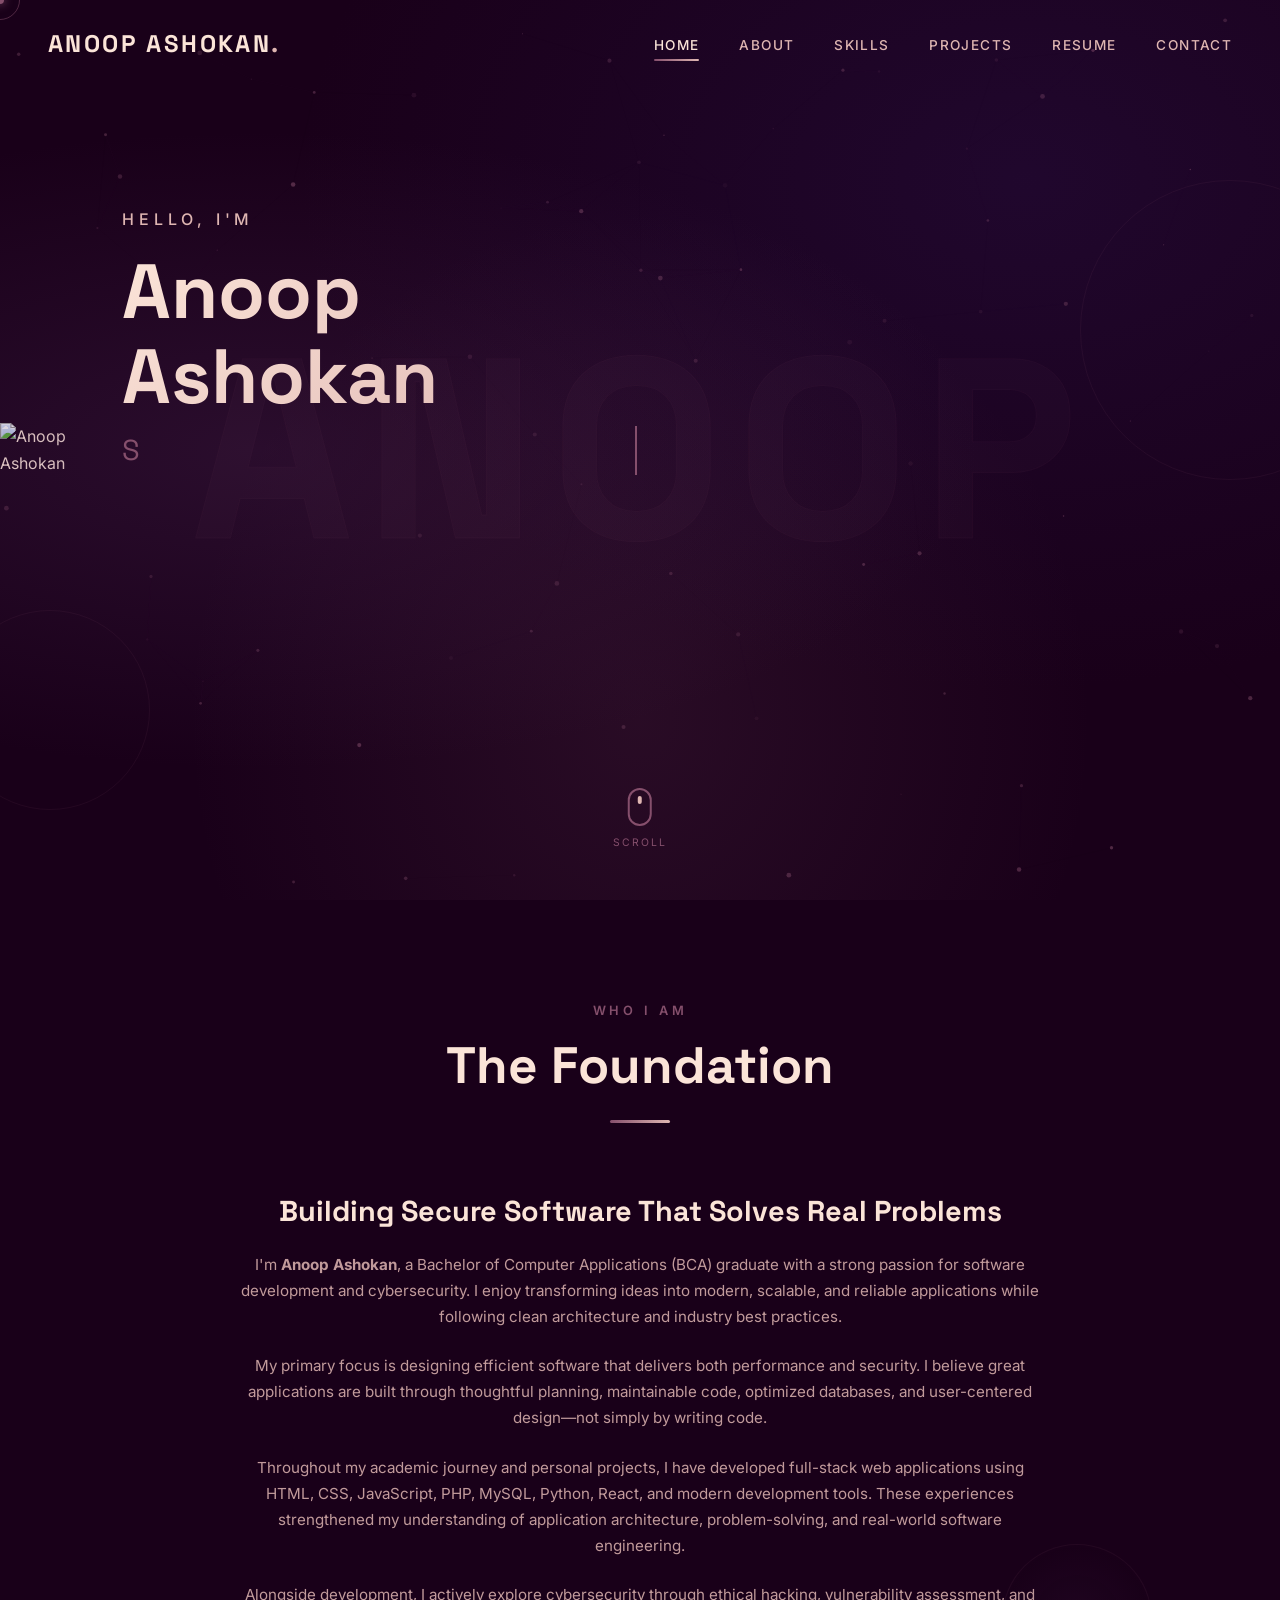
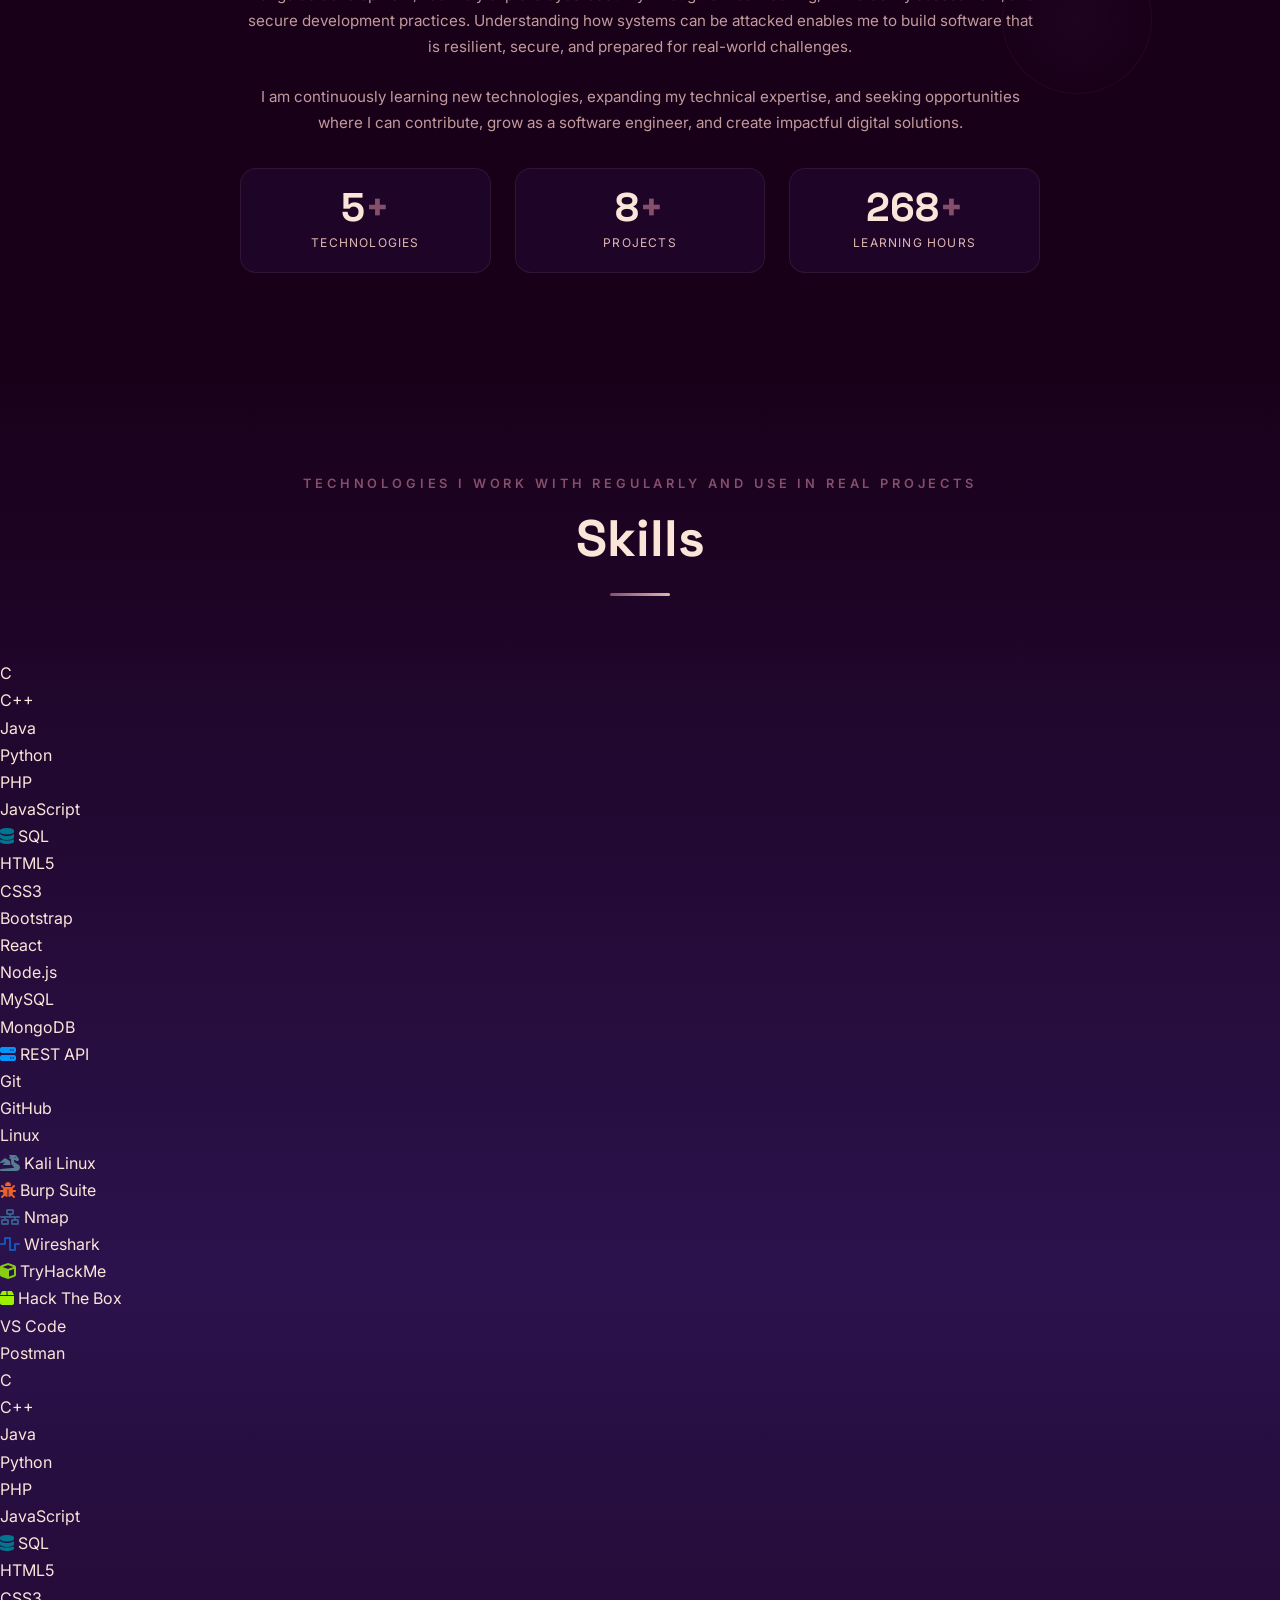
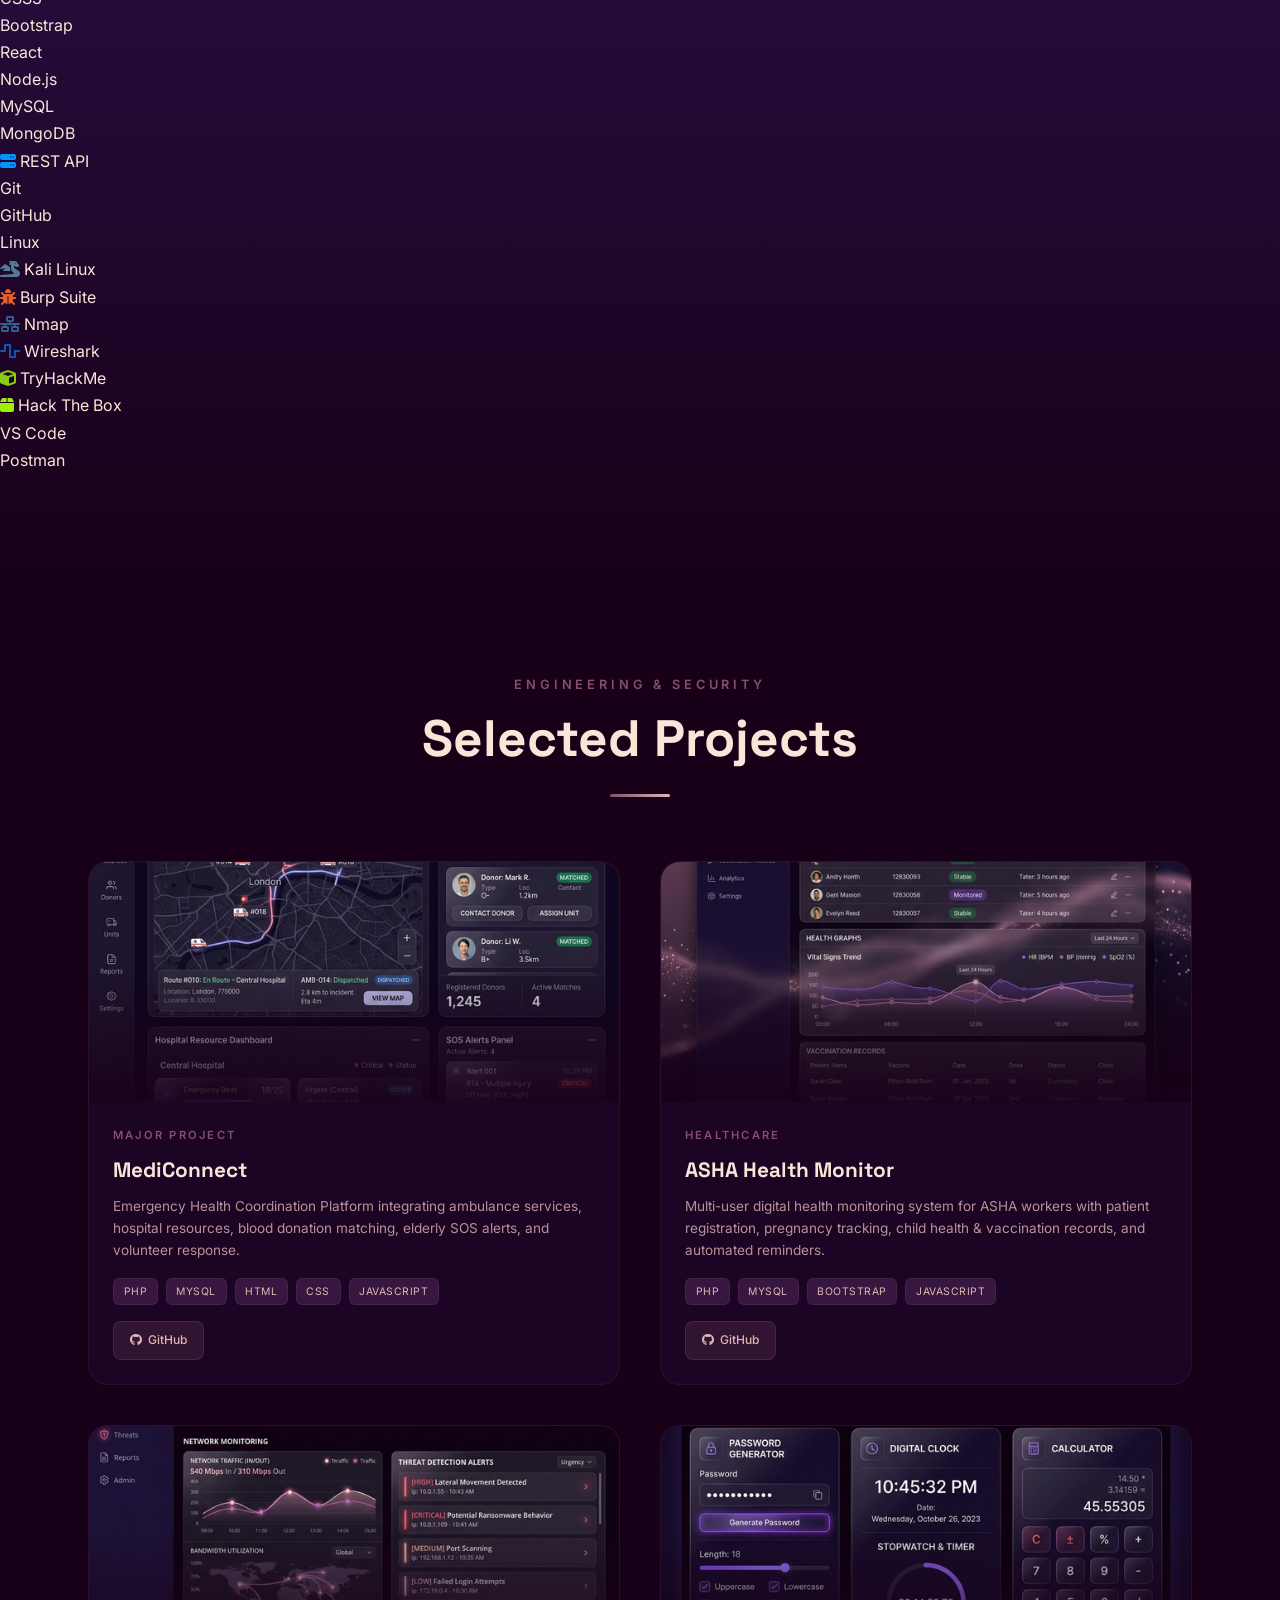
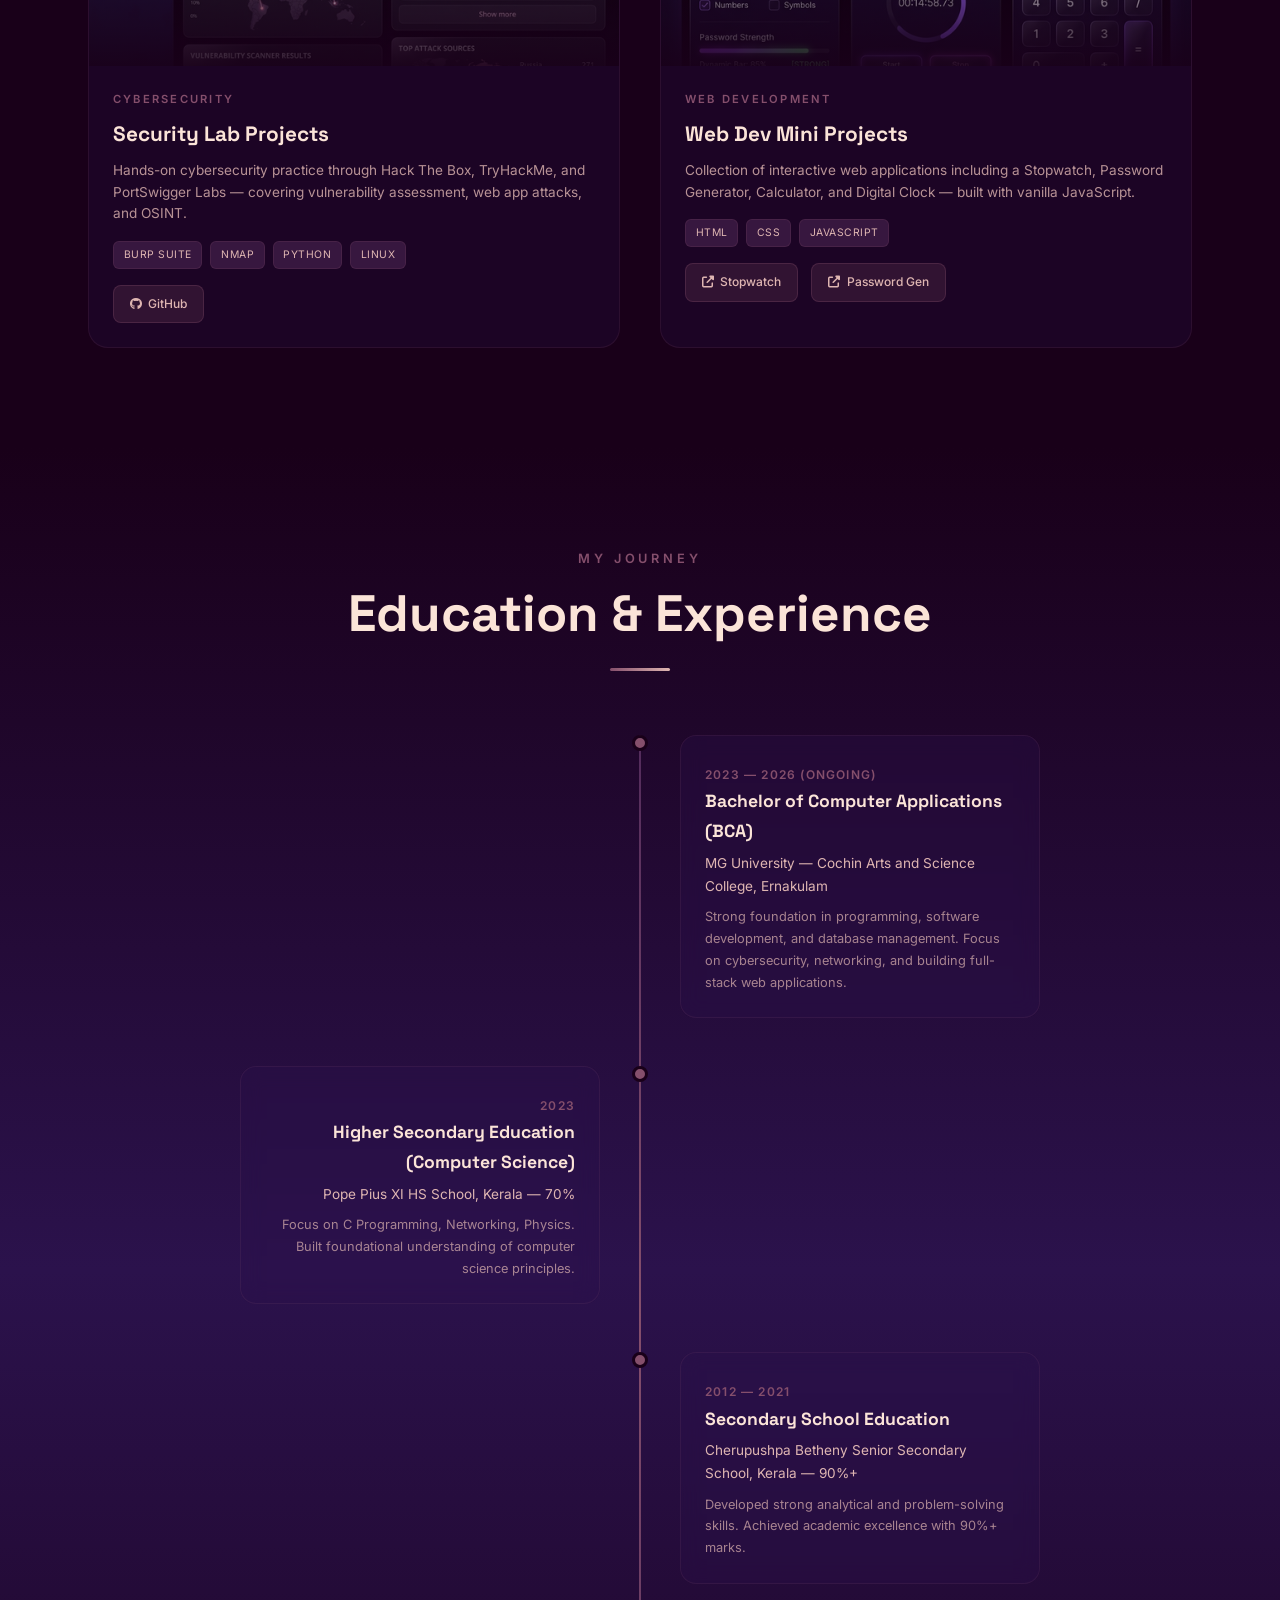
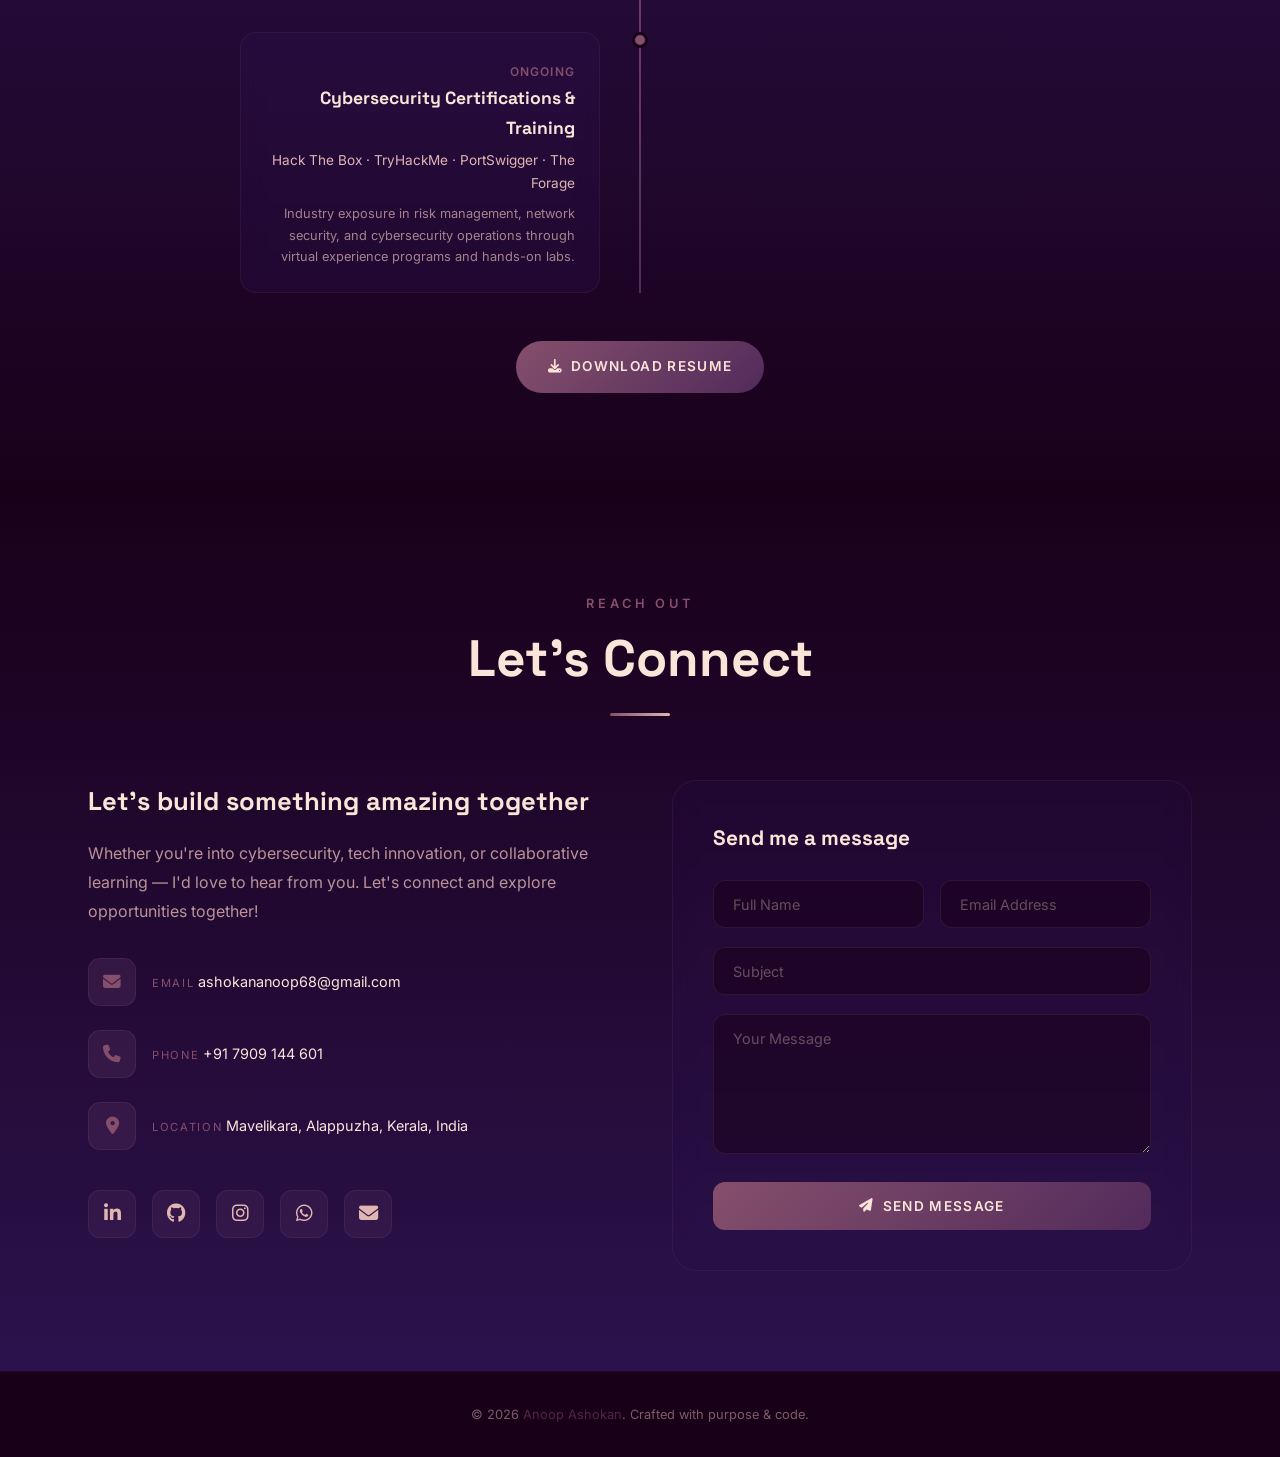
==== commit 3b6cc536: "Update index.html" ====
--- a/index.html
+++ b/index.html
@@ -23,6 +23,9 @@
 
   <!-- Font Awesome -->
   <link rel="stylesheet" href="https://cdnjs.cloudflare.com/ajax/libs/font-awesome/6.4.0/css/all.min.css">
+
+  <!-- Devicon -->
+  <link rel="stylesheet" type="text/css" href="https://cdn.jsdelivr.net/gh/devicons/devicon@latest/devicon.min.css" />
 
   <!-- Custom CSS -->
   <link rel="stylesheet" href="./assets/css/cursor.css">
@@ -77,15 +80,21 @@
     <div class="floating-element float-circle float-1"></div>
     <div class="floating-element float-circle float-2"></div>
 
+    <div class="shadow-overlay"></div>
+    <div class="shadow-overlay-2"></div>
+    <div class="image-wrapper">
+      <img src="./assets/images/anoop-photo.jpg" alt="Anoop Ashokan" class="subject-image">
+    </div>
+
     <div class="hero-content">
       <!-- Left: Text -->
       <div class="hero-text">
         <p class="hero-greeting" id="heroGreeting">Hello, I'm</p>
         <h1 class="hero-name" id="heroName">Anoop Ashokan</h1>
-        <p class="hero-title" id="heroTitle">Cybersecurity Enthusiast & Developer</p>
+        <p class="hero-title" id="heroTitle">Software Architect</p>
         <p class="hero-description" id="heroDesc">
-          Final-year BCA student passionate about ethical hacking, penetration testing, and building secure web
-          applications. Turning curiosity into code, one vulnerability at a time.
+          BCA graduate passionate about software development and creating modern web applications.
+           Alongside development, I actively explore cybersecurity to build secure, scalable, and reliable software solutions.
         </p>
         <div class="hero-cta-group" id="heroCta">
           <a href="#projects" class="btn-primary">
@@ -98,24 +107,6 @@
           </a>
         </div>
       </div>
-
-      <!-- Right: 3D Card -->
-      <div class="hero-image-wrapper">
-        <div class="hero-3d-card" id="hero3dCard">
-          <div class="card-glow"></div>
-          <div class="card-border">
-            <img src="./assets/images/photo-hero.jpg" alt="Anoop Ashokan" class="card-image">
-            <div class="card-shine" id="cardShine"></div>
-          </div>
-
-
-          <div class="badge-status">
-            <span class="status-dot"></span>
-
-          </div>
-        </div>
-      </div>
-    </div>
     </div>
 
     <!-- Scroll Indicator -->
@@ -127,192 +118,324 @@
     </div>
   </section>
 
-  <!-- ========== ABOUT SECTION ========== -->
-  <section class="section" id="about">
-    <div class="container">
-      <div class="section-header reveal">
-        <p class="section-label">A Glimpse Into My Mind</p>
-        <h2 class="section-title">The Foundation</h2>
-        <div class="section-divider"></div>
-      </div>
-
-      <div class="about-grid">
-
-
-        <!-- Text Side -->
-        <div class="about-text-content reveal">
-          <h3>Architecting Secure & Scalable Software</h3>
-          <p>
-            I'm Anoop Ashokan, a passionate developer and cybersecurity enthusiast currently pursuing a Bachelor of
-            Computer Applications (BCA)
-            at MG University. I bridge the gap between building high-performance software and ensuring its absolute
-            security.
-          </p>
-          <p>
-            When it comes to <strong>Software Building</strong>, I don't just write code; I architect solutions.
-            My approach involves careful system design, efficient database modeling, and a "security-first" development
-            mindset.
-            I enjoy the process of turning complex problems into clean, modular, and maintainable software that delivers
-            a premium user experience.
-          </p>
-          <p>
-            I have extensive experience in full-stack web development — building robust, database-driven healthcare
-            management systems and emergency coordination platforms using PHP, MySQL, and modern JavaScript frameworks.
-          </p>
-          <p>
-            Simultaneously, I sharpen my skills in ethical hacking daily. By understanding how hackers think,
-            I am able to build more resilient software from the ground up, protecting users and data through proactive
-            defense.
-          </p>
-
-          <!-- Counters -->
-          <div class="counters-grid">
-            <div class="counter-item reveal">
-              <div class="counter-number">
-                <span class="counter" data-target="5">0</span><span class="counter-suffix">+</span>
-              </div>
-              <div class="counter-label">Projects Built</div>
-            </div>
-            <div class="counter-item reveal">
-              <div class="counter-number">
-                <span class="counter" data-target="12">0</span><span class="counter-suffix">+</span>
-              </div>
-              <div class="counter-label">Technologies</div>
-            </div>
-            <div class="counter-item reveal">
-              <div class="counter-number">
-
-              </div>
-              <div class="counter-label">Hours of Learning</div>
-            </div>
-          </div>
-        </div>
-      </div>
-    </div>
-
-    <!-- Floating elements -->
-    <div class="floating-element float-circle float-3"></div>
-  </section>
+<!-- ========== ABOUT SECTION ========== -->
+<section class="section" id="about">
+  <div class="container">
+    <div class="section-header reveal">
+      <p class="section-label">Who I Am</p>
+      <h2 class="section-title">The Foundation</h2>
+      <div class="section-divider"></div>
+    </div>
+
+    <div class="about-grid">
+
+      <!-- Text Side -->
+      <div class="about-text-content reveal">
+
+        <h3>Building Secure Software That Solves Real Problems</h3>
+
+        <p>
+          I'm <strong>Anoop Ashokan</strong>, a Bachelor of Computer Applications (BCA) graduate with a strong
+          passion for software development and cybersecurity. I enjoy transforming ideas into modern,
+          scalable, and reliable applications while following clean architecture and industry best practices.
+        </p>
+
+        <p>
+          My primary focus is designing efficient software that delivers both performance and security.
+          I believe great applications are built through thoughtful planning, maintainable code,
+          optimized databases, and user-centered design—not simply by writing code.
+        </p>
+
+        <p>
+          Throughout my academic journey and personal projects, I have developed full-stack web
+          applications using HTML, CSS, JavaScript, PHP, MySQL, Python, React, and modern development
+          tools. These experiences strengthened my understanding of application architecture,
+          problem-solving, and real-world software engineering.
+        </p>
+
+        <p>
+          Alongside development, I actively explore cybersecurity through ethical hacking,
+          vulnerability assessment, and secure development practices. Understanding how systems
+          can be attacked enables me to build software that is resilient, secure, and prepared
+          for real-world challenges.
+        </p>
+
+        <p>
+          I am continuously learning new technologies, expanding my technical expertise, and seeking
+          opportunities where I can contribute, grow as a software engineer, and create impactful
+          digital solutions.
+        </p>
+
+        <!-- Counters -->
+        <div class="counters-grid">
+
+          <div class="counter-item reveal">
+            <div class="counter-number">
+              <span class="counter" data-target="10">0</span><span class="counter-suffix">+</span>
+            </div>
+            <div class="counter-label">Technologies</div>
+          </div>
+
+          <div class="counter-item reveal">
+            <div class="counter-number">
+              <span class="counter" data-target="15">0</span><span class="counter-suffix">+</span>
+            </div>
+            <div class="counter-label">Projects</div>
+          </div>
+
+          <div class="counter-item reveal">
+            <div class="counter-number">
+              <span class="counter" data-target="500+">0</span><span class="counter-suffix">+</span>
+            </div>
+            <div class="counter-label">Learning Hours</div>
+          </div>
+
+        </div>
+
+      </div>
+
+    </div>
+  </div>
+
+  <!-- Floating elements -->
+  <div class="floating-element float-circle float-3"></div>
+</section>
 
   <!-- ========== SKILLS SECTION ========== -->
   <section class="section skills-section" id="skills">
     <div class="container">
       <div class="section-header reveal">
-        <p class="section-label">My Expertise</p>
-        <h2 class="section-title">Skills & Technologies</h2>
+        <p class="section-label">Technologies I work with regularly and use in real projects</p>
+        <h2 class="section-title">Skills</h2>
         <div class="section-divider"></div>
       </div>
-
-      <div class="skills-categories">
-        <!-- Programming -->
-        <div class="skill-category-card reveal" data-tilt>
-          <div class="skill-category-header">
-            <div class="skill-category-icon">💻</div>
-            <h3 class="skill-category-title">Programming</h3>
-          </div>
-          <div class="skills-list">
-            <span class="skill-tag">C</span>
-            <span class="skill-tag">C++</span>
-            <span class="skill-tag">Java</span>
-            <span class="skill-tag">Python</span>
-            <span class="skill-tag">PHP</span>
-            <span class="skill-tag">SQL</span>
-            <span class="skill-tag">JavaScript</span>
-          </div>
-          <div class="skill-bars" style="margin-top: 1.2rem;">
-            <div class="skill-bar-item">
-              <div class="skill-bar-header">
-                <span class="skill-bar-name">Python</span>
-                <span class="skill-bar-percent">75%</span>
-              </div>
-              <div class="skill-bar-track">
-                <div class="skill-bar-fill" data-width="75"></div>
-              </div>
-            </div>
-            <div class="skill-bar-item">
-              <div class="skill-bar-header">
-                <span class="skill-bar-name">PHP / MySQL</span>
-                <span class="skill-bar-percent">80%</span>
-              </div>
-              <div class="skill-bar-track">
-                <div class="skill-bar-fill" data-width="80"></div>
-              </div>
-            </div>
-          </div>
-        </div>
-
-        <!-- Web Development -->
-        <div class="skill-category-card reveal" data-tilt>
-          <div class="skill-category-header">
-            <div class="skill-category-icon">🌐</div>
-            <h3 class="skill-category-title">Web Development</h3>
-          </div>
-          <div class="skills-list">
-            <span class="skill-tag">HTML5</span>
-            <span class="skill-tag">CSS3</span>
-            <span class="skill-tag">JavaScript</span>
-            <span class="skill-tag">Bootstrap</span>
-            <span class="skill-tag">React</span>
-            <span class="skill-tag">MySQL</span>
-            <span class="skill-tag">REST APIs</span>
-            <span class="skill-tag">Git</span>
-          </div>
-          <div class="skill-bars" style="margin-top: 1.2rem;">
-            <div class="skill-bar-item">
-              <div class="skill-bar-header">
-                <span class="skill-bar-name">HTML / CSS</span>
-                <span class="skill-bar-percent">85%</span>
-              </div>
-              <div class="skill-bar-track">
-                <div class="skill-bar-fill" data-width="85"></div>
-              </div>
-            </div>
-            <div class="skill-bar-item">
-              <div class="skill-bar-header">
-                <span class="skill-bar-name">JavaScript</span>
-                <span class="skill-bar-percent">70%</span>
-              </div>
-              <div class="skill-bar-track">
-                <div class="skill-bar-fill" data-width="70"></div>
-              </div>
-            </div>
-          </div>
-        </div>
-
-        <!-- Cybersecurity -->
-        <div class="skill-category-card reveal" data-tilt>
-          <div class="skill-category-header">
-            <div class="skill-category-icon">🔐</div>
-            <h3 class="skill-category-title">Cybersecurity</h3>
-          </div>
-          <div class="skills-list">
-            <span class="skill-tag">Ethical Hacking</span>
-            <span class="skill-tag">Penetration Testing</span>
-            <span class="skill-tag">Web App Security</span>
-            <span class="skill-tag">OSINT</span>
-            <span class="skill-tag">Vulnerability Scanning</span>
-            <span class="skill-tag">Risk Assessment</span>
-            <span class="skill-tag">CTF Challenges</span>
-            <span class="skill-tag">SOC Basics</span>
-          </div>
-        </div>
-
-        <!-- Tools & Platforms -->
-        <div class="skill-category-card reveal" data-tilt>
-          <div class="skill-category-header">
-            <div class="skill-category-icon">🛠️</div>
-            <h3 class="skill-category-title">Tools & Platforms</h3>
-          </div>
-          <div class="skills-list">
-            <span class="skill-tag">Hack The Box</span>
-            <span class="skill-tag">TryHackMe</span>
-            <span class="skill-tag">PortSwigger Labs</span>
-            <span class="skill-tag">Burp Suite</span>
-            <span class="skill-tag">Nmap</span>
-            <span class="skill-tag">Wireshark</span>
-            <span class="skill-tag">VS Code</span>
-            <span class="skill-tag">GitHub</span>
-            <span class="skill-tag">Linux</span>
+    </div>
+
+    <div class="skills-carousel-container reveal">
+      <div class="skills-carousel">
+        <div class="skills-carousel-track">
+          <!-- Programming -->
+          <div class="skill-item">
+            <i class="devicon-c-plain colored"></i>
+            <span>C</span>
+          </div>
+          <div class="skill-item">
+            <i class="devicon-cplusplus-plain colored"></i>
+            <span>C++</span>
+          </div>
+          <div class="skill-item">
+            <i class="devicon-java-plain colored"></i>
+            <span>Java</span>
+          </div>
+          <div class="skill-item">
+            <i class="devicon-python-plain colored"></i>
+            <span>Python</span>
+          </div>
+          <div class="skill-item">
+            <i class="devicon-php-plain colored"></i>
+            <span>PHP</span>
+          </div>
+          <div class="skill-item">
+            <i class="devicon-javascript-plain colored"></i>
+            <span>JavaScript</span>
+          </div>
+          <div class="skill-item">
+            <i class="fas fa-database" style="color: #00758F;"></i>
+            <span>SQL</span>
+          </div>
+          <!-- Frontend -->
+          <div class="skill-item">
+            <i class="devicon-html5-plain colored"></i>
+            <span>HTML5</span>
+          </div>
+          <div class="skill-item">
+            <i class="devicon-css3-plain colored"></i>
+            <span>CSS3</span>
+          </div>
+          <div class="skill-item">
+            <i class="devicon-bootstrap-plain colored"></i>
+            <span>Bootstrap</span>
+          </div>
+          <div class="skill-item">
+            <i class="devicon-react-original colored"></i>
+            <span>React</span>
+          </div>
+          <!-- Backend & DB -->
+          <div class="skill-item">
+            <i class="devicon-nodejs-plain colored"></i>
+            <span>Node.js</span>
+          </div>
+          <div class="skill-item">
+            <i class="devicon-mysql-plain colored"></i>
+            <span>MySQL</span>
+          </div>
+          <div class="skill-item">
+            <i class="devicon-mongodb-plain colored"></i>
+            <span>MongoDB</span>
+          </div>
+          <div class="skill-item">
+            <i class="fas fa-server" style="color: #0096FF;"></i>
+            <span>REST API</span>
+          </div>
+          <!-- Version Control -->
+          <div class="skill-item">
+            <i class="devicon-git-plain colored"></i>
+            <span>Git</span>
+          </div>
+          <div class="skill-item">
+            <i class="devicon-github-original" style="color: #FFFFFF;"></i>
+            <span>GitHub</span>
+          </div>
+          <!-- Cybersecurity -->
+          <div class="skill-item">
+            <i class="devicon-linux-plain" style="color: #FFFFFF;"></i>
+            <span>Linux</span>
+          </div>
+          <div class="skill-item">
+            <i class="fas fa-dragon" style="color: #557C94;"></i>
+            <span>Kali Linux</span>
+          </div>
+          <div class="skill-item">
+            <i class="fas fa-bug" style="color: #EA602A;"></i>
+            <span>Burp Suite</span>
+          </div>
+          <div class="skill-item">
+            <i class="fas fa-network-wired" style="color: #355C8D;"></i>
+            <span>Nmap</span>
+          </div>
+          <div class="skill-item">
+            <i class="fas fa-wave-square" style="color: #1653B6;"></i>
+            <span>Wireshark</span>
+          </div>
+          <div class="skill-item">
+            <i class="fas fa-cube" style="color: #88CC14;"></i>
+            <span>TryHackMe</span>
+          </div>
+          <div class="skill-item">
+            <i class="fas fa-box" style="color: #9FEF00;"></i>
+            <span>Hack The Box</span>
+          </div>
+          <!-- Tools -->
+          <div class="skill-item">
+            <i class="devicon-vscode-plain colored"></i>
+            <span>VS Code</span>
+          </div>
+          <div class="skill-item">
+            <i class="devicon-postman-plain colored"></i>
+            <span>Postman</span>
+          </div>
+        </div>
+
+        <div class="skills-carousel-track" aria-hidden="true">
+          <!-- Programming -->
+          <div class="skill-item">
+            <i class="devicon-c-plain colored"></i>
+            <span>C</span>
+          </div>
+          <div class="skill-item">
+            <i class="devicon-cplusplus-plain colored"></i>
+            <span>C++</span>
+          </div>
+          <div class="skill-item">
+            <i class="devicon-java-plain colored"></i>
+            <span>Java</span>
+          </div>
+          <div class="skill-item">
+            <i class="devicon-python-plain colored"></i>
+            <span>Python</span>
+          </div>
+          <div class="skill-item">
+            <i class="devicon-php-plain colored"></i>
+            <span>PHP</span>
+          </div>
+          <div class="skill-item">
+            <i class="devicon-javascript-plain colored"></i>
+            <span>JavaScript</span>
+          </div>
+          <div class="skill-item">
+            <i class="fas fa-database" style="color: #00758F;"></i>
+            <span>SQL</span>
+          </div>
+          <!-- Frontend -->
+          <div class="skill-item">
+            <i class="devicon-html5-plain colored"></i>
+            <span>HTML5</span>
+          </div>
+          <div class="skill-item">
+            <i class="devicon-css3-plain colored"></i>
+            <span>CSS3</span>
+          </div>
+          <div class="skill-item">
+            <i class="devicon-bootstrap-plain colored"></i>
+            <span>Bootstrap</span>
+          </div>
+          <div class="skill-item">
+            <i class="devicon-react-original colored"></i>
+            <span>React</span>
+          </div>
+          <!-- Backend & DB -->
+          <div class="skill-item">
+            <i class="devicon-nodejs-plain colored"></i>
+            <span>Node.js</span>
+          </div>
+          <div class="skill-item">
+            <i class="devicon-mysql-plain colored"></i>
+            <span>MySQL</span>
+          </div>
+          <div class="skill-item">
+            <i class="devicon-mongodb-plain colored"></i>
+            <span>MongoDB</span>
+          </div>
+          <div class="skill-item">
+            <i class="fas fa-server" style="color: #0096FF;"></i>
+            <span>REST API</span>
+          </div>
+          <!-- Version Control -->
+          <div class="skill-item">
+            <i class="devicon-git-plain colored"></i>
+            <span>Git</span>
+          </div>
+          <div class="skill-item">
+            <i class="devicon-github-original" style="color: #FFFFFF;"></i>
+            <span>GitHub</span>
+          </div>
+          <!-- Cybersecurity -->
+          <div class="skill-item">
+            <i class="devicon-linux-plain" style="color: #FFFFFF;"></i>
+            <span>Linux</span>
+          </div>
+          <div class="skill-item">
+            <i class="fas fa-dragon" style="color: #557C94;"></i>
+            <span>Kali Linux</span>
+          </div>
+          <div class="skill-item">
+            <i class="fas fa-bug" style="color: #EA602A;"></i>
+            <span>Burp Suite</span>
+          </div>
+          <div class="skill-item">
+            <i class="fas fa-network-wired" style="color: #355C8D;"></i>
+            <span>Nmap</span>
+          </div>
+          <div class="skill-item">
+            <i class="fas fa-wave-square" style="color: #1653B6;"></i>
+            <span>Wireshark</span>
+          </div>
+          <div class="skill-item">
+            <i class="fas fa-cube" style="color: #88CC14;"></i>
+            <span>TryHackMe</span>
+          </div>
+          <div class="skill-item">
+            <i class="fas fa-box" style="color: #9FEF00;"></i>
+            <span>Hack The Box</span>
+          </div>
+          <!-- Tools -->
+          <div class="skill-item">
+            <i class="devicon-vscode-plain colored"></i>
+            <span>VS Code</span>
+          </div>
+          <div class="skill-item">
+            <i class="devicon-postman-plain colored"></i>
+            <span>Postman</span>
           </div>
         </div>
       </div>
@@ -646,4 +769,4 @@
   <script src="./assets/js/script.js"></script>
 </body>
 
-</html>+</html>
